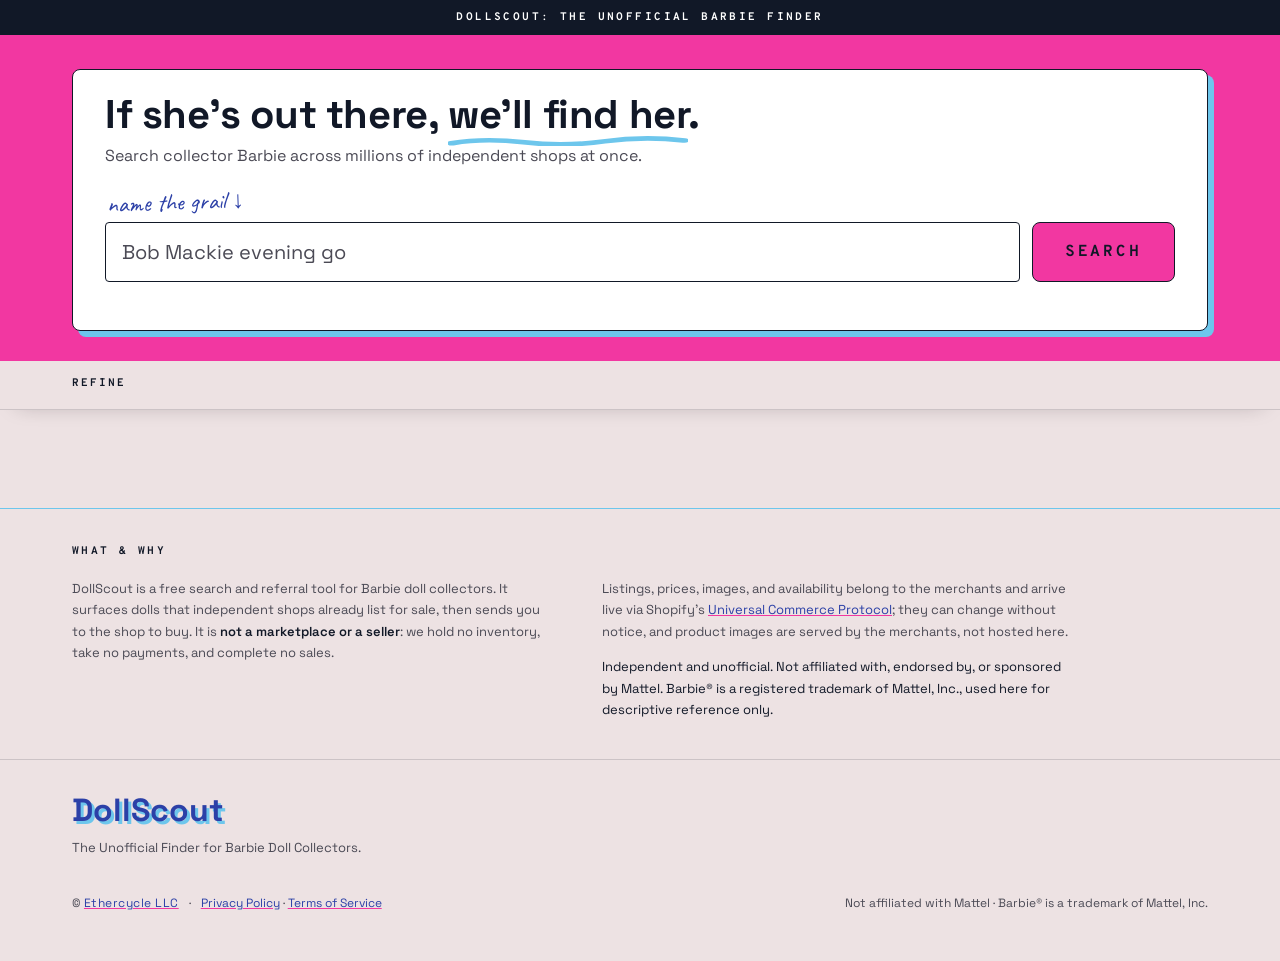
==== index.html @ ef583c99 "fix: mobile hero hides the try-chips, keeps Surprise me Four sample-search chips crowd a phone hero;" ====
<!DOCTYPE html>
<html lang="en">
<head>
<meta charset="utf-8">
<meta name="viewport" content="width=device-width, initial-scale=1">
<!-- ═══ BRAND BLOCK 1/6: SEO head — title, meta, OG/Twitter, JSON-LD (see RETARGETING.md) ═══
     NOTE: the og:title/twitter:title content string must exactly match
     DEFAULT_META_TITLE in domain.py — app.py find-and-replaces it for /?q= deep-links. -->
<title>DollScout — The Unofficial Collector Barbie Finder</title>
<link rel="icon" href="data:image/svg+xml,%3Csvg%20xmlns='http://www.w3.org/2000/svg'%20viewBox='0%200%20100%20100'%3E%3Ctext%20y='.9em'%20font-size='88'%3E💖%3C/text%3E%3C/svg%3E">
<meta name="description" content="DollScout: a search tool for Barbie doll collectors. Find collector Barbie dolls across thousands of Shopify shops in one place. Filter by line, designer, and era to track down the doll you're hunting.">
<meta name="robots" content="index, follow">
<meta name="theme-color" content="#EDE2E3">
<link rel="canonical" href="https://www.dollscout.com/">
<meta property="og:type" content="website">
<meta property="og:site_name" content="DollScout">
<meta property="og:url" content="https://www.dollscout.com/">
<meta property="og:locale" content="en_US">
<meta property="og:title" content="DollScout — The Unofficial Collector Barbie Finder">
<meta property="og:description" content="Find collector Barbie dolls across thousands of Shopify shops in one search. Filter by line, designer, and era.">
<meta property="og:image" content="https://www.dollscout.com/og-image.png">
<meta property="og:image:width" content="1200">
<meta property="og:image:height" content="630">
<meta property="og:image:alt" content="DollScout — the unofficial finder for collector Barbie dolls.">
<meta name="twitter:card" content="summary_large_image">
<meta name="twitter:title" content="DollScout — The Unofficial Collector Barbie Finder">
<meta name="twitter:description" content="A search tool for Barbie doll collectors — find dolls across thousands of Shopify shops in one place.">
<meta name="twitter:image" content="https://www.dollscout.com/og-image.png">
<meta name="twitter:image:alt" content="DollScout — the unofficial finder for collector Barbie dolls.">
<script type="application/ld+json">
{
  "@context": "https://schema.org",
  "@graph": [
    {
      "@type": "WebSite",
      "@id": "https://www.dollscout.com/#website",
      "url": "https://www.dollscout.com/",
      "name": "DollScout",
      "description": "The unofficial finder for collector Barbie dolls — search across thousands of Shopify shops in one place.",
      "inLanguage": "en-US",
      "publisher": { "@id": "https://ethercycle.com/#organization" },
      "potentialAction": {
        "@type": "SearchAction",
        "target": {
          "@type": "EntryPoint",
          "urlTemplate": "https://www.dollscout.com/?q={search_term_string}"
        },
        "query-input": "required name=search_term_string"
      }
    },
    {
      "@type": "WebApplication",
      "@id": "https://www.dollscout.com/#app",
      "name": "DollScout",
      "url": "https://www.dollscout.com/",
      "applicationCategory": "ShoppingApplication",
      "operatingSystem": "Any",
      "browserRequirements": "Requires JavaScript.",
      "description": "A search and referral tool for Barbie doll collectors. It surfaces dolls independent shops already list for sale and links out to each shop; it is not a marketplace or seller and takes no payments.",
      "isAccessibleForFree": true,
      "offers": { "@type": "Offer", "price": "0", "priceCurrency": "USD" },
      "publisher": { "@id": "https://ethercycle.com/#organization" }
    },
    {
      "@type": "Organization",
      "@id": "https://ethercycle.com/#organization",
      "name": "Ethercycle LLC",
      "url": "https://ethercycle.com"
    }
  ]
}
</script>
<!-- ═══ /BRAND BLOCK 1/6 ═══ -->
<!-- Theme levers (not fenced): the Google Fonts <link> below and the :root palette in <style>. -->
<link rel="preconnect" href="https://fonts.googleapis.com">
<link rel="preconnect" href="https://fonts.gstatic.com" crossorigin>
<link rel="preconnect" href="https://cdn.shopify.com" crossorigin>
<link rel="dns-prefetch" href="https://cdn.shopify.com">
<link href="https://fonts.googleapis.com/css2?family=Space+Grotesk:wght@300;400;500;700&family=Overpass+Mono:wght@400;500;700&family=Caveat:wght@700&display=swap" rel="stylesheet">
<style>
  :root {
    /* Riso rebrand tokens, mapped onto the legacy variable slots so existing rules
       retheme in place. Spec name → legacy var: paper→--porcelain, surface-raised→--paper,
       primary→--pink, secondary→--pink-deep/--bronze, secondary-tint→--gold/--tint. */
    --porcelain: #EDE2E3;   /* paper: universal page background */
    --paper:     #ffffff;   /* surface-raised: cards, inputs, modals only */
    --ink:       #111827;   /* body text, icons, focus rings (14:1 on paper) */
    --ink-soft:  #4B4A55;   /* muted text (6.9:1 on paper, AA) */
    --pink:      #F237A1;   /* primary: interaction FILLS only — never text, never small icons */
    --pink-deep: #2C40A7;   /* secondary: headings + link text (6.9:1 on paper; legacy slot was pink text) */
    --mauve:     var(--ink-soft);
    --bronze:    #2C40A7;   /* secondary (legacy slot: eyebrows, stars, mlt links) */
    --gold:      #6DC6EC;   /* secondary-tint: DECORATIVE only (1.5:1) — shadows, hairlines */
    --tint:      #6DC6EC;
    --line:      rgba(17,24,39,.15);
    --paper-veil: rgba(237,226,227,.55);  /* paper at 55%: hero photo overlay wash */
    --success: #16A34A; --warning: #D97706; --danger: #DC2626;  /* status fills; ink text on top */
    --serif: "Space Grotesk", system-ui, sans-serif;
    --sans: "Space Grotesk", system-ui, sans-serif;
    --script: "Space Grotesk", system-ui, sans-serif;
    --mono: "Overpass Mono", ui-monospace, "SF Mono", monospace;
  }
  * { box-sizing: border-box; }
  .sr-only { position: absolute; width: 1px; height: 1px; padding: 0; margin: -1px;
    overflow: hidden; clip: rect(0,0,0,0); white-space: nowrap; border: 0; }
  /* top announcement "welcome mat" */
  .welcomemat { background: var(--pink); color: #fff; text-align: center;
    font-family: var(--sans); font-size: 11px; font-weight: 600; letter-spacing: .22em;
    text-transform: uppercase; padding: 9px 16px; }
  html { -webkit-font-smoothing: antialiased; }
  body { margin: 0; background: var(--porcelain); color: var(--ink);
    font-family: var(--sans); font-size: 16px; line-height: 1.5; }
  a { color: inherit; }
  .wrap { max-width: 1200px; margin: 0 auto; padding: 0 32px; }
  .eyebrow { font-size: 11px; font-weight: 600; letter-spacing: .22em;
    text-transform: uppercase; color: var(--bronze); }

  /* ---------- HERO (compact) ---------- */
  .hero { padding: 34px 0 30px;
    background: url('/hero-bg.jpg') center 15%/cover no-repeat, #fcfcfc; }  /* image over off-white fallback; 15% keeps doll faces in frame */
  /* glass card over the hero image — kept subtle: translucent white + light blur + hairline */
  .masthead { position: relative; z-index: 40;   /* keep the suggest dropdown above the sticky controls */
    max-width: 640px; padding: 24px 28px 28px;
    background: rgba(255,255,255,.86); border: 1px solid rgba(255,255,255,.6);
    box-shadow: 0 14px 34px -22px rgba(26,16,19,.45); }
  @supports (backdrop-filter: blur(1px)) or (-webkit-backdrop-filter: blur(1px)) {
    .masthead { background: rgba(255,255,255,.68);
      -webkit-backdrop-filter: blur(10px); backdrop-filter: blur(10px); }
  }
  .masthead h1 {
    font-family: var(--script); font-weight: 700;
    font-size: clamp(48px, 7vw, 88px); line-height: 1.02; letter-spacing: 0; margin: 6px 0 2px;
  }
  .masthead h1 em { font-style: normal; color: var(--pink); }
  .masthead .sub { margin: 14px 0 20px; max-width: 40ch; color: var(--mauve); font-size: 15px; }
  .searchbar { display: flex; gap: 10px; max-width: 520px; }
  .search-wrap { position: relative; flex: 1; }
  .search-wrap input {
    width: 100%; font-family: var(--sans); font-size: 16px; color: var(--ink);
    padding: 13px 40px 13px 14px; background: var(--paper); border: 1px solid var(--ink);
  }
  .search-wrap input::placeholder { color: var(--mauve); }
  .search-wrap input:focus { outline: none; border-color: var(--pink-deep); }
  .clearx { position: absolute; right: 40px; top: 50%; transform: translateY(-50%);
    border: 0; background: none; color: var(--mauve); cursor: pointer; font-size: 20px;
    line-height: 1; display: none; padding: 4px; }
  .clearx:hover { color: var(--pink-deep); }
  .go { border: 0; background: var(--ink); color: var(--porcelain); cursor: pointer;
    font-family: var(--sans); font-size: 11px; font-weight: 600; letter-spacing: .18em;
    text-transform: uppercase; padding: 0 22px; }
  .go:hover { background: var(--pink-deep); }

  /* ---------- SEARCH SUGGESTIONS / AUTOCOMPLETE ---------- */
  .suggest { position: absolute; top: calc(100% + 6px); left: 0; right: 0; z-index: 30;
    background: var(--paper); border: 1px solid var(--gold);
    box-shadow: 0 18px 40px -20px rgba(26,16,19,.5); display: none; overflow: hidden; }
  .suggest.on { display: block; }
  .suggest .s-head { font-size: 10px; font-weight: 600; letter-spacing: .18em;
    text-transform: uppercase; color: var(--mauve); padding: 11px 14px 6px; }
  .suggest .s-item { display: flex; align-items: baseline; gap: 10px; width: 100%;
    text-align: left; border: 0; background: none; cursor: pointer; font-family: var(--sans);
    font-size: 14px; color: var(--ink); padding: 9px 14px; }
  .suggest .s-item .s-grp { margin-left: auto; font-size: 10px; letter-spacing: .12em;
    text-transform: uppercase; color: var(--mauve); }
  .suggest .s-item:hover, .suggest .s-item.active { background: var(--porcelain); }
  .suggest .s-item:hover, .suggest .s-item.active,
  .suggest .s-item:hover .s-grp, .suggest .s-item.active .s-grp { color: var(--pink-deep); }
  .suggest .s-item mark { background: none; color: var(--pink-deep); font-weight: 600; }

  /* ---------- STICKY CONTROLS ---------- */
  .controls { position: sticky; top: 0; z-index: 20; background: var(--pink);
    padding-bottom: 4px; box-shadow: 0 10px 22px -18px rgba(26,16,19,.4); }
  .filterbar { display: flex; gap: 8px; align-items: center; flex-wrap: wrap; padding: 14px 0; }
  .filterbar .lead { font-size: 11px; font-weight: 600; letter-spacing: .18em;
    text-transform: uppercase; color: #fff; margin-right: 2px; }   /* white on the hot-pink bar */
  /* bordered box around the refine controls (label + facets + price + in-stock) */
  .refine-group { display: inline-flex; align-items: center; gap: 8px; flex-wrap: wrap;
    border: 1px solid rgba(255,255,255,.55); padding: 7px 9px; }   /* light border reads on pink */
  .facet { position: relative; }
  .facet-btn, .pill, .clearall {
    font-family: var(--sans); font-size: 11px; font-weight: 600; letter-spacing: .12em;
    text-transform: uppercase; color: var(--ink); background: var(--porcelain); cursor: pointer;
    border: 1px solid var(--line); padding: 9px 14px; display: inline-flex; align-items: center; gap: 8px; }
  .facet-btn:hover, .pill:hover { border-color: var(--ink); }
  .facet-btn .caret { color: var(--mauve); font-size: 9px; }
  .facet-btn .badge { display: none; background: var(--pink-deep); color: #fff;
    border-radius: 999px; font-size: 10px; letter-spacing: 0; padding: 1px 6px; }
  .facet-btn.active { border-color: var(--pink-deep); color: var(--pink-deep); }
  .facet.open .facet-btn { border-color: var(--ink); }
  .pill.on { background: var(--ink); color: var(--porcelain); border-color: var(--ink); }
  .clearall { border-style: dashed; display: none; background: transparent;
    color: #fff; border-color: rgba(255,255,255,.65); }   /* readable on the hot-pink bar */
  .clearall:hover { color: #fff; border-color: #fff; background: rgba(255,255,255,.14); }
  .facet-panel { display: none; position: absolute; z-index: 30; top: calc(100% + 8px); left: 0;
    background: var(--paper); border: 1px solid var(--ink); padding: 14px; min-width: 214px;
    box-shadow: 0 20px 40px -24px rgba(26,16,19,.5); }
  .facet:nth-last-child(-n+3) .facet-panel { left: auto; right: 0; }
  .facet.open .facet-panel { display: block; }
  .chip { display: block; width: 100%; text-align: left; margin: 0 0 4px; padding: 8px 10px;
    border: 1px solid var(--line); background: var(--paper); font-family: var(--sans);
    font-size: 13px; color: var(--ink); cursor: pointer; }
  .chip:last-child { margin-bottom: 0; }
  .chip:hover { border-color: var(--ink); }
  .chip.on { background: var(--pink-deep); color: #fff; border-color: var(--pink-deep); }
  .price-row { display: flex; align-items: center; gap: 8px; white-space: nowrap; font-size: 13px; }
  .price-row input { width: 78px; padding: 8px; border: 1px solid var(--line);
    font-family: var(--sans); font-size: 13px; }
  .price-row input:focus { outline: none; border-color: var(--pink-deep); }
  .price-row button { background: var(--ink); color: var(--porcelain); border: 0; padding: 8px 12px;
    font-size: 10px; letter-spacing: .12em; text-transform: uppercase; cursor: pointer; }

  /* Mobile filter bottom-sheet: inert on desktop — `.sheet` is display:contents so #filterbar
     stays a normal sticky-bar child; the sheet chrome + toolbar only appear < 720px (see @media). */
  .mtoolbar, .sheet-scrim, .sheet-head, .sheet-foot { display: none; }
  .sheet { display: contents; }

  .likebar { display: none; align-items: center; gap: 12px; padding: 20px 0 0; }
  .likebar.on { display: flex; }
  .likebar .txt { font-size: 13px; color: var(--mauve); }
  .likebar .txt b { color: var(--ink); font-family: var(--serif); font-weight: 500; }
  .likebar .x { border: 1px solid var(--line); background: var(--paper); cursor: pointer;
    font-family: var(--sans); font-size: 10px; font-weight: 600; letter-spacing: .12em;
    text-transform: uppercase; padding: 7px 11px; color: var(--ink); }
  .likebar .x:hover { border-color: var(--pink-deep); color: var(--pink-deep); }

  /* ---------- SORT + ACTIVE-FILTER PILLS ---------- */
  .sortlabel { display: inline-flex; align-items: center; gap: 8px; margin-left: auto; }
  .sortlabel .lead { margin-right: 0; }
  .sortsel { font-family: var(--sans); font-size: 11px; font-weight: 600; letter-spacing: .12em;
    text-transform: uppercase; color: var(--ink); background: var(--porcelain);
    border: 1px solid var(--line); padding: 9px 12px; cursor: pointer; }
  .sortsel:hover { border-color: var(--ink); }
  .sortsel:focus { outline: none; border-color: var(--pink-deep); }

  .activefilters { display: none; flex-wrap: wrap; gap: 8px; padding: 18px 0 0; }
  .activefilters.on { display: flex; }
  .afpill { font-family: var(--sans); font-size: 11px; font-weight: 600; letter-spacing: .1em;
    text-transform: uppercase; color: var(--pink-deep); background: var(--paper);
    border: 1px solid var(--pink-deep); padding: 6px 10px; cursor: pointer;
    display: inline-flex; align-items: center; gap: 6px; }
  .afpill:hover, .afpill:focus-visible { background: var(--pink-deep); color: #fff; }
  .afpill .x { font-size: 14px; line-height: 1; }

  /* saved-items (wishlist) button in the sticky bar */
  .savedbtn { color: var(--pink-deep); border-color: var(--pink-deep); background: var(--paper); }
  .savedbtn:hover { border-color: var(--pink-deep); background: var(--porcelain); }
  .savedbtn.on { background: var(--pink-deep); color: #fff; border-color: var(--pink-deep); }

  /* heart save toggle overlaid on each card image */
  .wish { position: absolute; top: 8px; right: 8px; z-index: 3; width: 34px; height: 34px;
    border: 0; border-radius: 50%; background: rgba(255,255,255,.86); color: var(--mauve);
    cursor: pointer; font-size: 17px; line-height: 1; display: flex; align-items: center;
    justify-content: center; box-shadow: 0 2px 8px -3px rgba(26,16,19,.5);
    transition: transform .15s ease, color .15s ease; }
  .wish:hover { color: var(--pink-deep); transform: scale(1.12); }
  .wish.on { color: var(--pink); background: #fff; }
  /* one heartbeat when a doll is saved (class re-applied per save in toggleWish) */
  .wish.beat { animation: heartbeat .45s ease; }
  @keyframes heartbeat { 0%, 100% { transform: scale(1); } 30% { transform: scale(1.35); }
    55% { transform: scale(.95); } 75% { transform: scale(1.15); } }

  /* Buy-now CTA on each card photo (appears on hover; always shown on touch) */
  .buyover { position: absolute; bottom: 8px; right: 8px; z-index: 3; height: 32px; padding: 0 16px;
    display: inline-flex; align-items: center; border: 0; border-radius: 999px; text-decoration: none;
    background: var(--pink-deep); color: #fff; cursor: pointer;
    font-family: var(--sans); font-size: 10px; font-weight: 700; letter-spacing: .14em; text-transform: uppercase;
    opacity: 0; transform: translateY(4px); transition: opacity .18s ease, transform .18s ease;
    box-shadow: 0 2px 8px -3px rgba(26,16,19,.5); }
  .card:hover .buyover, .buyover:focus-visible { opacity: 1; transform: none; }
  .buyover:hover { background: var(--pink); }
  @media (hover: none) { .buyover { opacity: 1; transform: none; } }

  /* ---------- QUICK-VIEW MODAL ---------- */
  .modal[hidden] { display: none; }
  .modal { position: fixed; inset: 0; z-index: 100; display: flex; align-items: center;
    justify-content: center; padding: 24px; }
  .modal-backdrop { position: absolute; inset: 0; background: rgba(26,16,19,.55); }
  .modal-card { position: relative; z-index: 1; background: var(--paper); width: 100%; max-width: 920px;
    max-height: 88vh; overflow: auto; box-shadow: 0 40px 90px -30px rgba(26,16,19,.7); }
  .modal-x { position: absolute; top: 12px; right: 12px; z-index: 2; width: 38px; height: 38px; border: 0;
    background: rgba(255,255,255,.92); color: var(--ink); font-size: 22px; line-height: 1; cursor: pointer;
    border-radius: 50%; box-shadow: 0 2px 8px -3px rgba(26,16,19,.5); }
  .modal-x:hover { color: var(--pink-deep); }
  .modal-grid { display: grid; grid-template-columns: 1fr 1fr; }
  .modal-gallery { background: var(--porcelain); }
  .modal-main { aspect-ratio: 1/1; overflow: hidden; display: flex; align-items: center; justify-content: center; }
  .modal-main img { width: 100%; height: 100%; object-fit: contain; }
  .modal-thumbs { display: flex; gap: 8px; padding: 12px; flex-wrap: wrap; }
  .modal-thumb { width: 54px; height: 54px; border: 1px solid var(--line); background: var(--paper);
    padding: 0; cursor: pointer; overflow: hidden; }
  .modal-thumb img { width: 100%; height: 100%; object-fit: cover; display: block; }
  .modal-thumb.on { border-color: var(--pink-deep); }
  .modal-info { padding: 32px 30px 26px; display: flex; flex-direction: column; gap: 9px; }
  .modal-info .house { font-size: 11px; font-weight: 600; letter-spacing: .14em; text-transform: uppercase;
    color: var(--mauve); }
  .modal-title { font-family: var(--serif); font-size: 24px; line-height: 1.15; margin: 0; }
  .modal-price { font-family: var(--serif); font-size: 22px; color: var(--pink-deep); }
  .modal-rate { font-size: 12px; color: var(--bronze); letter-spacing: .1em; }
  .modal-desc { font-size: 13.5px; line-height: 1.6; color: var(--mauve); margin: 4px 0 0; }
  .modal-actions { margin-top: auto; padding-top: 20px; display: flex; gap: 14px; align-items: center;
    flex-wrap: wrap; font-size: 11px; font-weight: 600; letter-spacing: .1em; text-transform: uppercase; }
  .modal-actions a { text-decoration: none; }
  .modal-actions a.pdp { border-bottom: 1px solid var(--ink); padding-bottom: 2px; }
  .modal-actions a.pdp:hover { color: var(--pink-deep); border-color: var(--pink-deep); }
  .modal-actions a.buy { color: var(--pink-deep); border-bottom: 1px solid var(--pink-deep); padding-bottom: 2px; }
  .modal-actions a.mlt { color: var(--bronze); border-bottom: 1px solid var(--bronze); padding-bottom: 2px; cursor: pointer; }
  .modal-actions a.mlt:hover { color: var(--pink-deep); border-color: var(--pink-deep); }
  .modal-actions .wishbtn { margin-left: auto; border: 1px solid var(--pink-deep); background: var(--paper);
    color: var(--pink-deep); padding: 8px 13px; cursor: pointer; font: inherit; font-size: 11px; font-weight: 600;
    letter-spacing: .1em; text-transform: uppercase; }
  .modal-actions .wishbtn.on { background: var(--pink-deep); color: #fff; }
  body.modal-open { overflow: hidden; }
  @media (max-width: 720px) { .modal-grid { grid-template-columns: 1fr; } .modal-card { max-height: 92vh; } }

  /* bottom loading indicator while infinite-scroll fetches the next page */
  .morespin { justify-content: center; padding: 30px 0 0; }
  .morespin .spinner { display: inline-block; width: 20px; height: 20px;
    border: 2px solid var(--line); border-top-color: var(--pink-deep);
    border-radius: 50%; animation: spin .7s linear infinite; }

  .count { font-size: 11px; font-weight: 600; letter-spacing: .16em; text-transform: uppercase;
    color: var(--mauve); padding: 22px 0 16px; min-height: 20px; }
  .count b { color: var(--ink); }
  .count .spinner { display: inline-block; width: 12px; height: 12px; margin-right: 9px;
    vertical-align: -1px; border: 2px solid var(--line); border-top-color: var(--pink-deep);
    border-radius: 50%; animation: spin .7s linear infinite; }

  /* ---------- SKELETON (holds grid space while a search is in flight) ---------- */
  .card.sk { pointer-events: none; }
  .sk .card-img, .sk-line { background:
    linear-gradient(100deg, var(--porcelain) 30%, #ece2e6 50%, var(--porcelain) 70%);
    background-size: 200% 100%; animation: shimmer 1.3s ease-in-out infinite; }
  .sk-line { height: 11px; border-radius: 2px; margin-top: 9px; }
  .sk-sm { width: 42%; } .sk-lg { width: 85%; height: 15px; } .sk-md { width: 56%; }
  @keyframes spin { to { transform: rotate(360deg); } }
  @keyframes shimmer { from { background-position: 200% 0; } to { background-position: -200% 0; } }

  /* ---------- GRID (each product = a card) ---------- */
  .grid { display: grid; gap: 22px; grid-template-columns: repeat(auto-fill, minmax(224px, 1fr)); }
  .card { display: flex; flex-direction: column; background: var(--paper); border: 1px solid var(--line);
    box-shadow: 0 2px 12px -8px rgba(26,16,19,.4); transition: transform .25s ease, box-shadow .25s ease; }
  .card:hover { transform: translateY(-4px); box-shadow: 0 16px 34px -20px rgba(26,16,19,.5); }
  .card-img { aspect-ratio: 4/5; overflow: hidden; background: var(--porcelain); position: relative; }
  /* LQIP: tiny blurred placeholder behind the image until the full one fades in */
  .card-img.lqip::before { content: ""; position: absolute; inset: 0; z-index: 0;
    background-image: var(--lqip); background-size: cover; background-position: center;
    filter: blur(14px); transform: scale(1.08); }
  .card-img-link { display: block; width: 100%; height: 100%; line-height: 0; position: relative; z-index: 1;
    border: 0; padding: 0; background: none; cursor: pointer; }
  .card-img img { width: 100%; height: 100%; object-fit: cover; display: block; position: relative;
    z-index: 1; opacity: 0; transition: transform .5s ease, opacity .5s ease; }
  .card-img img.loaded { opacity: 1; }
  .card:hover .card-img img { transform: scale(1.05); }
  .card-img::after { content: ""; position: absolute; left: 0; bottom: 0; height: 2px; width: 0;
    z-index: 2; background: var(--gold); transition: width .45s ease; }
  .card:hover .card-img::after { width: 100%; }
  .card-body { padding: 13px 15px 15px; display: flex; flex-direction: column; gap: 5px; flex: 1; }
  .card .house { font-size: 10px; font-weight: 600; letter-spacing: .14em; text-transform: uppercase;
    color: var(--mauve); }
  /* Sponsored disclosure badge (cards + quick view). Always rendered when the
     API marks a card sponsored; must stay visible without hover/interaction. */
  .spon { display: inline-block; margin-left: 6px; padding: 1px 6px; border: 1px solid var(--ink);
    border-radius: 4px; background: var(--paper); color: var(--ink); font-family: var(--mono);
    font-size: 9px; font-weight: 500; letter-spacing: .08em; text-transform: uppercase;
    vertical-align: middle; }
  /* Reference-match badge: the API matched this listing to a canonical entry in
     the site's reference catalog (e.g. "matched: 1988 Happy Holidays Barbie Doll
     #1703"). Rendered whenever the API sets card.matched; always visible. */
  .match { font-family: var(--mono); font-size: 9.5px; font-weight: 500; letter-spacing: .06em;
    color: var(--bronze); text-transform: none; }
  #qv-house .match { margin-left: 8px; }
  a.match { text-decoration: none; }
  a.match:hover { text-decoration: underline; text-underline-offset: 2px; }
  /* Zero-results rescue chips (count line) + quick-view "collect the line" rail */
  .rescue { display: inline-flex; gap: 6px; flex-wrap: wrap; align-items: baseline; margin-left: 6px; }
  .rescue-btn { background: var(--paper); border: 1px solid var(--ink); border-radius: 4px;
    padding: 2px 8px; font-family: var(--mono); font-size: 10px; letter-spacing: .06em; cursor: pointer; }
  .rescue-btn:hover { background: var(--pink-deep); color: #fff; border-color: var(--pink-deep); }
  .modal-line { margin: 2px 0 10px; font-family: var(--mono); font-size: 10.5px; }
  .modal-line .line-head { color: var(--bronze); font-weight: 600; letter-spacing: .06em; margin-right: 4px; }
  .modal-line .rescue-btn { margin: 0 2px 4px 0; }
  .card .name { font-family: var(--serif); font-size: 16px; line-height: 1.2; }
  .card .name-link { color: inherit; text-decoration: none; }
  .card .name-link:hover { color: var(--pink-deep); text-decoration: underline; text-underline-offset: 2px; }
  .card .price { font-family: var(--serif); font-size: 18px; color: var(--pink-deep); }
  .card .rate { font-size: 11px; color: var(--bronze); letter-spacing: .1em; }
  .card .links { margin-top: auto; padding-top: 11px; border-top: 1px solid var(--line);
    display: flex; gap: 14px; align-items: center; flex-wrap: wrap; font-size: 10px; font-weight: 600;
    letter-spacing: .1em; text-transform: uppercase; }
  .card .links a { text-decoration: none; }
  .card .links a.pdp { border-bottom: 1px solid var(--ink); padding-bottom: 2px; }
  .card .links a.pdp:hover { border-color: var(--pink-deep); color: var(--pink-deep); }
  .card .links a.buy { color: var(--pink-deep); border-bottom: 1px solid var(--pink-deep); padding-bottom: 2px; }
  .card .links a.mlt { color: var(--bronze); border-bottom: 1px solid var(--bronze); padding-bottom: 2px; }
  .card .links a.mlt:hover { color: var(--pink-deep); border-color: var(--pink-deep); }

  .more { display: block; margin: 40px auto 0; background: transparent; border: 1px solid var(--ink);
    color: var(--ink); font-family: var(--sans); font-size: 11px; font-weight: 600; letter-spacing: .18em;
    text-transform: uppercase; padding: 14px 32px; cursor: pointer; }
  .more:hover { background: var(--ink); color: var(--porcelain); }

  /* ---------- ABOUT / LEGAL ---------- */
  .about { border-top: 1px solid var(--gold); margin-top: 60px; padding: 34px 0 4px; }
  .about .eyebrow { display: block; margin-bottom: 18px; }
  .about-cols { display: grid; grid-template-columns: 1fr 1fr; gap: 40px 60px; max-width: 1000px; }
  .about-col p { margin: 0 0 14px; font-size: 13px; line-height: 1.65; color: var(--mauve); }
  .about-col p:last-child { margin-bottom: 0; }
  .about-col p b { color: var(--ink); font-weight: 600; }
  .about-col a { color: var(--pink-deep); }
  .about-col .disclaimer { color: var(--ink); }

  /* ---------- FOOTER ---------- */
  footer { border-top: 1px solid var(--line); margin-top: 34px; padding: 26px 0 48px; }
  .foot { display: grid; grid-template-columns: 1fr; gap: 24px; }
  .foot .brand-name { font-family: var(--script); font-weight: 700; font-size: 32px; }
  .foot .brand-name em { font-style: normal; color: var(--pink); }
  .foot .tagline { color: var(--mauve); font-size: 13px; margin-top: 4px; }
  .foot .credit { font-family: var(--serif); font-size: 16px; color: var(--ink); margin: 0 0 8px; max-width: 60ch; }
  .foot .credit-sub { font-size: 12px; letter-spacing: .04em; color: var(--mauve); margin: 0 0 14px; }
  .foot .fine { font-size: 12px; color: var(--mauve); line-height: 1.6; }
  .foot a { color: var(--pink-deep); }
  /* copyright + legal links on the left, trademark disclaimer on the right (same row on desktop) */
  .foot .legal-row { display: flex; justify-content: space-between; align-items: flex-end;
    gap: 10px 24px; flex-wrap: wrap; }
  .foot .legal-left { display: flex; flex-wrap: wrap; align-items: baseline; gap: 4px 10px; }
  .foot .legal-left p { margin: 0; }
  .foot .legal-sep { color: var(--mauve); font-size: 12px; }
  .foot .legal-right { margin: 0; text-align: right; }
  @media (max-width: 640px) { .foot .legal-right { text-align: left; } }

  /* reveal */
  .reveal { opacity: 0; transform: translateY(12px); animation: rise .7s cubic-bezier(.2,.7,.2,1) forwards; }
  .reveal.d2 { animation-delay: .12s; }
  @keyframes rise { to { opacity: 1; transform: none; } }
  :focus-visible { outline: 2px solid var(--pink-deep); outline-offset: 3px; }

  @media (max-width: 860px) {
    .wrap { padding: 0 20px; }
    .about-cols { grid-template-columns: 1fr; gap: 14px; }
  }

  /* ---------- MOBILE FILTERS: bottom sheet (< 720px) ---------- */
  @media (max-width: 720px) {
    /* Raise the controls stacking context above the masthead (z-index:40) ONLY while the
       sheet is open, so the scrim can dim the whole page. Closed, it stays at 20 so the
       search-suggest dropdown still overlaps the bar. */
    .controls.sheetopen { z-index: 90; }

    /* Slim sticky toolbar: Filters (opens sheet) on the left, Saved on the right. */
    .mtoolbar { display: flex; align-items: center; gap: 10px; padding: 12px 0; }
    .mfilters { font-family: var(--sans); font-size: 12px; font-weight: 700; letter-spacing: .12em;
      text-transform: uppercase; color: var(--ink); background: var(--porcelain);
      border: 1px solid var(--line); padding: 12px 18px; cursor: pointer;
      display: inline-flex; align-items: center; gap: 8px; }
    .mcount { display: none; background: var(--pink-deep); color: #fff; border-radius: 999px;
      font-size: 10px; letter-spacing: 0; padding: 2px 7px; }
    .mcount.on { display: inline-flex; }
    .mfsaved { margin-left: auto; }
    #savedbtn { display: none; }   /* the in-sheet Saved button; mobile uses the toolbar one */

    /* Scrim behind the sheet. */
    .sheet-scrim { display: block; position: fixed; inset: 0; z-index: 55;
      background: rgba(26,16,19,.45); opacity: 0; visibility: hidden;
      transition: opacity .28s ease, visibility .28s ease; }
    .controls.sheetopen .sheet-scrim { opacity: 1; visibility: visible; }

    /* The sheet itself: fixed to the bottom, slides up. */
    .sheet { display: flex; flex-direction: column; position: fixed; left: 0; right: 0; bottom: 0;
      z-index: 60; max-height: 84vh; background: var(--paper);
      border-top-left-radius: 16px; border-top-right-radius: 16px;
      box-shadow: 0 -18px 40px -20px rgba(26,16,19,.5);
      transform: translateY(100%); visibility: hidden;
      transition: transform .28s ease, visibility .28s ease; }
    .controls.sheetopen .sheet { transform: translateY(0); visibility: visible; }

    .sheet-head { display: flex; align-items: center; gap: 10px; position: relative;
      padding: 16px 18px 8px; border-bottom: 1px solid var(--line); }
    .sheet-grip { position: absolute; top: 7px; left: 50%; transform: translateX(-50%);
      width: 40px; height: 4px; border-radius: 2px; background: var(--line); }
    .sheet-title { font-family: var(--sans); font-size: 12px; font-weight: 600; letter-spacing: .18em;
      text-transform: uppercase; color: var(--ink); }
    .sheet-x { margin-left: auto; background: none; border: 0; font-size: 26px; line-height: 1;
      color: var(--mauve); cursor: pointer; padding: 0 4px; }
    .sheet-x:hover { color: var(--pink-deep); }

    /* Filters become a vertical, scrollable column. flex-wrap MUST be nowrap: a column-
       direction wrap container spills overflow into a 2nd column instead of scrolling. */
    .filterbar { flex-direction: column; flex-wrap: nowrap; align-items: stretch; gap: 14px;
      padding: 16px 18px; overflow-y: auto; flex: 1; }
    .filterbar > * { flex-shrink: 0; }   /* keep natural heights; let the column scroll */
    .refine-group { display: flex; flex-direction: column; align-items: stretch; gap: 12px;
      border: 0; padding: 0; }
    .refine-group > .lead { display: none; }   /* the sheet header already says "Refine" */

    /* Facets become full-width inline accordions (no absolute dropdowns). */
    .facet { width: 100%; }
    .facet-btn { width: 100%; justify-content: space-between; }
    .facet-panel { position: static; display: none; border: 0; box-shadow: none;
      padding: 8px 0 2px; min-width: 0; }
    .facet.open .facet-panel { display: block; }

    .pill, .clearall { width: 100%; justify-content: flex-start; }
    /* inside the paper sheet the white-on-pink treatment is invisible — back to ink */
    .clearall { color: var(--mauve); border-color: var(--line); }
    .clearall:hover { color: var(--pink-deep); border-color: var(--pink-deep); background: transparent; }
    .price-row { flex-wrap: wrap; }
    /* Sort matches the full-width facet rows: dark "SORT" caption over a full-width select
       (the base .lead is white for the pink bar; on the paper sheet it must be ink). */
    .sortlabel { flex-direction: column; align-items: stretch; gap: 8px; margin-left: 0; width: 100%; }
    .sortlabel .lead { color: var(--ink); }
    .sortsel { width: 100%; margin-left: 0; }

    /* Sticky Apply footer. */
    .sheet-foot { display: block; padding: 12px 18px calc(12px + env(safe-area-inset-bottom));
      border-top: 1px solid var(--line); background: var(--paper); }
    .sheet-apply { width: 100%; background: var(--pink-deep); color: #fff; border: 0; padding: 15px;
      font-family: var(--sans); font-size: 12px; font-weight: 700; letter-spacing: .14em;
      text-transform: uppercase; cursor: pointer; }
    .sheet-apply:hover { background: var(--pink); }
  }
  @media (prefers-reduced-motion: reduce) {
    .reveal { animation: none; opacity: 1; transform: none; }
    .card, .card-img img, .card-img::after, .wish, .buyover { transition: none; }
    .buyover { opacity: 1; transform: none; }
    .card-img img { opacity: 1; }
    .count .spinner, .morespin .spinner, .sk .card-img, .sk-line, .wish.beat { animation: none; }
    html { scroll-behavior: auto; }
  }

  /* ═══ RISO RETHEME OVERRIDES (2026-07 rebrand) ═══
     Component corrections the token remap can't express. Rules follow the design
     spec: pink = interaction fills with ink text; blue text = secondary only;
     tint = decoration only; focus = 2px ink. */

  /* label-caps surfaces move to Overpass Mono, 700 for legibility at small caps sizes */
  .welcomemat, .eyebrow, .go, .more, .facet-btn, .pill, .clearall, .sortsel, .chip,
  .count, .card .house, .modal-info .house, .buyover, .sheet-apply, .sheet-title,
  .mfilters, .likebar .x, .afpill, .card .links, .modal-actions, .suggest .s-head,
  .suggest .s-item .s-grp, .price-row button, .filterbar .lead {
    font-family: var(--mono); font-weight: 700; }

  /* radius: md 8px (cards, modals, buttons), sm 4px (inputs, tags) */
  .card, .modal-card, .facet-panel, .suggest, .go, .more, .sheet-apply { border-radius: 8px; }
  .card { overflow: hidden; }
  .search-wrap input, .price-row input, .price-row button, .chip, .facet-btn, .pill,
  .clearall, .sortsel, .afpill, .likebar .x, .modal-actions .wishbtn { border-radius: 4px; }

  /* signature print-shadow: readable secondary layer, tint offset behind, no blur
     (hero wordmark removed 07-02; the footer brand-name is the remaining wordmark) */
  .foot .brand-name { color: var(--pink-deep); text-shadow: 3px 3px 0 var(--tint); }
  .foot .brand-name em { color: inherit; }

  /* hero: solid primary band (Kurt 07-02, supersedes the blurred photo) — the one
     sanctioned decorative use of pink; the white card carries all reading contrast */
  .hero { background: var(--pink); }
  .masthead { background: var(--paper); border: 1px solid var(--ink);
    box-shadow: 6px 6px 0 var(--tint); -webkit-backdrop-filter: none; backdrop-filter: none;
    border-radius: 8px; }
  /* hero = the search bar: full-width card, compact wordmark, oversized input (Kurt 07-02) */
  .masthead { max-width: none; padding: 24px 32px 32px; }
  .masthead h1 { font-size: 32px; margin: 0; text-shadow: 2px 2px 0 var(--tint); }
  .masthead .sub { font-size: 16px; max-width: none; margin: 4px 0 16px; }
  .searchbar { max-width: none; gap: 12px; }
  .search-wrap input { font-size: 20px; padding: 16px 56px 16px 16px; }
  .clearx { right: 48px; font-size: 24px; }
  .go { padding: 0 32px; font-size: 16px; border: 1px solid var(--ink); }

  /* welcome mat: ink strip (pink fills are for interaction only) */
  .welcomemat { background: var(--ink); color: #fff; }

  /* sticky controls: paper bar, not a pink field */
  .controls { background: var(--porcelain); border-bottom: 1px solid var(--line); }
  .filterbar .lead { color: var(--ink); }
  .refine-group { border-color: var(--line); }
  .clearall { color: var(--ink-soft); border-color: var(--line); }
  .clearall:hover { color: var(--pink-deep); border-color: var(--pink-deep); background: transparent; }
  .facet-btn, .pill, .clearall, .sortsel { background: var(--paper); }

  /* primary CTAs: pink fill + ink text (white on pink only at ≥24px / ≥19px bold) */
  .go, .sheet-apply, .buyover, .price-row button { background: var(--pink); color: var(--ink); }
  .go:hover, .sheet-apply:hover, .buyover:hover { background: var(--ink); color: #fff; }

  /* selected / active states: pink fill + ink text, never pink or white small text */
  .chip.on, .pill.on, .savedbtn.on, .modal-actions .wishbtn.on, .wish.on,
  .facet-btn .badge, .mcount { background: var(--pink); color: var(--ink); }
  /* any text on a pink fill is bold (Kurt 07-02) */
  .go, .sheet-apply, .buyover, .price-row button, .chip.on, .pill.on, .savedbtn.on,
  .modal-actions .wishbtn.on, .facet-btn .badge, .mcount,
  .afpill:hover, .afpill:focus-visible { font-weight: 700; }
  .chip.on, .pill.on, .savedbtn.on { border-color: var(--ink); }
  .afpill:hover, .afpill:focus-visible { background: var(--pink); color: var(--ink); border-color: var(--ink); }

  /* Mobile search: one modern full-width field, search-engine style. The block
     SEARCH button hides; a magnifier submit lives inside the field (pink fill +
     ink icon per the CTA rule). Placed after the riso overrides to win cascade. */
  .goicon { display: none; }
  @media (max-width: 720px) {
    .searchbar { gap: 0; }
    .searchbar .go { display: none; }
    .search-wrap input { padding-right: 96px; border-radius: 8px; }
    .goicon { display: flex; align-items: center; justify-content: center;
      position: absolute; right: 6px; top: 50%; transform: translateY(-50%);
      width: 40px; height: 40px; border: 1px solid var(--ink); border-radius: 6px;
      background: var(--pink); color: var(--ink); cursor: pointer; padding: 0; }
    .goicon:active { background: var(--ink); color: #fff; }
    .clearx { right: 54px; font-size: 22px; }
    /* Mobile try-bar: the chips crowd a phone hero — keep only the dice. */
    .trybar .try-lead, .trybar .trychip:not(.dice) { display: none; }
  }

  /* label corrections: eyebrows in ink, star ratings in muted ink (meaningful ≠ tint) */
  .eyebrow { color: var(--ink); }
  .card .rate, .modal-rate { color: var(--ink-soft); }

  /* links: secondary text with primary underline */
  .card .links a.pdp, .card .links a.mlt, .modal-actions a.pdp, .modal-actions a.buy,
  .modal-actions a.mlt { color: var(--pink-deep); border-bottom-color: var(--pink); }
  .about-col a, .foot a { text-decoration-color: var(--pink); }

  /* focus-visible: 2px solid ink, 2px offset (WCAG 2.4.7 / 1.4.11) */
  :focus-visible { outline: 2px solid var(--ink); outline-offset: 2px; }

  /* ═══ PUNCH-UP (Kurt 07-02, energy borrowed from weird.shopping) ═══ */
  /* hero hierarchy: the headline IS the h1 (wordmark removed 07-02, brand lives in the
     welcome mat + footer). Selector outranks the legacy .masthead h1 base rule. */
  .masthead .headline { font-family: var(--sans); font-size: clamp(28px, 3.2vw, 40px);
    font-weight: 700; line-height: 1.06; letter-spacing: -0.01em; color: var(--ink);
    text-shadow: none; margin: 0 0 8px; }  /* sized to hold one line on desktop (Kurt 07-02) */
  .headline .scribble { background:
    url('data:image/svg+xml;utf8,<svg xmlns="http://www.w3.org/2000/svg" viewBox="0 0 120 12" preserveAspectRatio="none"><path d="M2 9 Q 18 3 38 8 T 78 7 T 118 6" fill="none" stroke="%236DC6EC" stroke-width="5" stroke-linecap="round"/></svg>')
    bottom / 100% .28em no-repeat; padding-bottom: .16em; white-space: nowrap; }
  .scout-note { font-family: "Caveat", cursive; font-size: 24px; color: var(--pink-deep);
    transform: rotate(-2deg); width: max-content; margin: 10px 0 2px 2px; }
  /* try-these chips + surprise-me dice (built by buildTryBar from POPULAR) */
  .trybar { display: flex; flex-wrap: wrap; align-items: center; gap: 8px; margin-top: 16px; }
  .trybar .try-lead { font-family: var(--mono); font-size: 12px; font-weight: 700;
    letter-spacing: .12em; text-transform: uppercase; color: var(--ink-soft); margin-right: 4px; }
  .trychip { font-family: var(--mono); font-size: 12px; font-weight: 500; letter-spacing: .03em;
    background: var(--paper); color: var(--ink); border: 1px solid var(--line);
    border-radius: 4px; padding: 8px 12px; cursor: pointer; }
  .trychip:hover { border-color: var(--ink); }
  .trychip.dice { background: var(--pink); border-color: var(--ink); font-weight: 700; }
  .trychip.dice:hover { background: var(--ink); color: #fff; }
  /* marquee ticker: mono caps one-liners, tint riso asterisks; static when reduced-motion */
  .ticker { display: none; /* hidden (Kurt 07-02); markup kept for easy re-enable */
    overflow: hidden; background: var(--porcelain);
    border-top: 1px solid var(--ink); border-bottom: 1px solid var(--ink); }
  .ticker-track { display: flex; width: max-content; animation: tickerScroll 36s linear infinite; }
  .ticker-set { display: inline-flex; align-items: center; white-space: nowrap;
    font-family: var(--mono); font-size: 12px; font-weight: 700; letter-spacing: .18em;
    text-transform: uppercase; color: var(--ink); padding: 10px 0; }
  .ticker-set i { font-style: normal; font-size: 16px; color: var(--tint); padding: 0 18px; }
  @keyframes tickerScroll { to { transform: translateX(-50%); } }
  @media (prefers-reduced-motion: reduce) { .ticker-track { animation: none; } }
</style>
</head>
<body>

<!-- ═══ BRAND BLOCK 2/6: welcome mat + hero (brand line, headline, search placeholder) ═══ --><div class="welcomemat">DollScout: The Unofficial Barbie Finder</div>

<section class="hero">
  <div class="wrap hero-grid">
    <div class="masthead reveal">
      <h1 class="headline">If she's out there, <span class="scribble">we'll find her</span>.</h1>
      <p class="sub">Search collector Barbie across millions of independent shops at once.</p>
      <div class="scout-note" aria-hidden="true">name the grail &darr;</div>
      <div class="searchbar">
        <div class="search-wrap">
          <input id="q" type="text" placeholder="Search by name, line, designer, or era"
                 autocomplete="off" role="combobox" aria-autocomplete="list"
                 aria-expanded="false" aria-controls="suggest" oninput="onQueryInput()">
          <button class="clearx" id="clearx" title="Clear search" onclick="clearQuery()">×</button>
          <button class="goicon" onclick="runSearch()" aria-label="Search">
            <svg width="18" height="18" viewBox="0 0 24 24" fill="none" stroke="currentColor"
                 stroke-width="2.5" stroke-linecap="round" aria-hidden="true">
              <circle cx="11" cy="11" r="7"/><line x1="16.5" y1="16.5" x2="21" y2="21"/></svg>
          </button>
          <div class="suggest" id="suggest" role="listbox" aria-label="Search suggestions"></div>
        </div>
        <button class="go" onclick="runSearch()">Search</button>
      </div>
      <div class="trybar" id="trybar" aria-label="Try a search"></div>
    </div>
  </div>
</section>
<div class="ticker" aria-hidden="true"><div class="ticker-track">
  <span class="ticker-set">NRFB or it didn&rsquo;t happen<i>&#10033;</i>the hunt is the hobby<i>&#10033;</i>one more doll won&rsquo;t hurt<i>&#10033;</i>pulled live from independent shops<i>&#10033;</i>she&rsquo;s out there<i>&#10033;</i>grails located daily<i>&#10033;</i></span>
  <span class="ticker-set">NRFB or it didn&rsquo;t happen<i>&#10033;</i>the hunt is the hobby<i>&#10033;</i>one more doll won&rsquo;t hurt<i>&#10033;</i>pulled live from independent shops<i>&#10033;</i>she&rsquo;s out there<i>&#10033;</i>grails located daily<i>&#10033;</i></span>
</div></div>
<!-- ═══ /BRAND BLOCK 2/6 ═══ -->

<div class="controls">
  <div class="wrap">
    <!-- Mobile-only toolbar (< 720px): opens the filter bottom-sheet + jumps to Saved. -->
    <div class="mtoolbar" id="mtoolbar">
      <button class="mfilters" id="mfilters" type="button" aria-haspopup="dialog"
              aria-expanded="false" aria-controls="sheet" onclick="openSheet()">
        Filters <span class="mcount" id="mcount" aria-hidden="true"></span>
      </button>
      <button class="pill savedbtn mfsaved" id="msaved" type="button" onclick="openWishlist()">♥ Saved</button>
    </div>
    <div class="sheet-scrim" id="sheetscrim" onclick="closeSheet()"></div>
    <!-- Desktop: `.sheet` is display:contents, so #filterbar is a normal sticky-bar child.
         Mobile: `.sheet` is the bottom sheet (grab handle + scrollable filters + Apply foot). -->
    <div class="sheet" id="sheet" role="dialog" aria-modal="false" aria-label="Refine filters">
      <div class="sheet-head">
        <span class="sheet-grip" aria-hidden="true"></span>
        <span class="sheet-title">Refine</span>
        <button class="sheet-x" type="button" aria-label="Close filters" onclick="closeSheet()">×</button>
      </div>
      <div class="filterbar" id="filterbar"><span class="lead">Refine</span></div>
      <div class="sheet-foot">
        <button class="sheet-apply" type="button" onclick="closeSheet()">Show <span id="sheetcount">dolls</span></button>
      </div>
    </div>
  </div>
</div>

<main class="wrap">
  <div class="likebar" id="likebar"></div>
  <div class="likebar" id="wishbar"></div>
  <div class="activefilters" id="activefilters" aria-label="Active filters"></div>
  <div class="count" id="count" role="status" aria-live="polite"></div>
  <div class="grid" id="grid"></div>
  <div class="morespin" id="morespin" aria-hidden="true" style="display:none"><span class="spinner"></span></div>
  <div id="sentinel" aria-hidden="true"></div>
  <button class="more" id="loadmore" style="display:none" onclick="loadMore()">Show more</button>
</main>

<!-- ═══ BRAND BLOCK 3/6: About / What & Why (project story, UCP note, trademark disclaimer) ═══ -->
<section class="about" id="about">
  <div class="wrap">
    <span class="eyebrow">What &amp; Why</span>
    <div class="about-cols">
      <div class="about-col">
        <p>DollScout is a free search and referral tool for Barbie doll collectors. It
          surfaces dolls that independent shops already list for sale, then sends you to the shop
          to buy. It is <b>not a marketplace or a seller</b>: we hold no inventory, take no
          payments, and complete no sales.</p>
      </div>
      <div class="about-col">
        <p>Listings, prices, images, and availability belong to the merchants and arrive live via
          Shopify's <a href="https://www.shopify.com/ucp" target="_blank" rel="noopener">Universal Commerce Protocol</a>;
          they can change without notice, and product images are served by the merchants, not hosted here.</p>
        <p class="disclaimer">Independent and unofficial. Not affiliated with, endorsed by, or
          sponsored by Mattel. Barbie® is a registered trademark of Mattel, Inc., used here for
          descriptive reference only.</p>
      </div>
    </div>
  </div>
</section>
<!-- ═══ /BRAND BLOCK 3/6 ═══ -->

<div class="modal" id="qvmodal" role="dialog" aria-modal="true" aria-labelledby="qv-title" hidden>
  <div class="modal-backdrop" data-close></div>
  <div class="modal-card">
    <button class="modal-x" type="button" data-close aria-label="Close quick view">×</button>
    <div class="modal-grid">
      <div class="modal-gallery">
        <div class="modal-main"><img id="qv-main" alt=""></div>
        <div class="modal-thumbs" id="qv-thumbs"></div>
      </div>
      <div class="modal-info">
        <div class="house" id="qv-house"></div>
        <h2 class="modal-title" id="qv-title"></h2>
        <div class="modal-price" id="qv-price"></div>
        <div class="modal-rate" id="qv-rate"></div>
        <p class="modal-desc" id="qv-desc"></p>
        <div class="modal-line" id="qv-line"></div>
        <div class="modal-actions" id="qv-actions"></div>
      </div>
    </div>
  </div>
</div>

<!-- ═══ BRAND BLOCK 4/6: footer (wordmark, tagline, operator, legal links, trademark note) ═══ -->
<footer>
  <div class="wrap foot">
    <div>
      <div class="brand-name">Doll<em>Scout</em></div>
      <p class="tagline">The Unofficial Finder for Barbie Doll Collectors.</p>
    </div>
    <div>
      <div class="legal-row">
        <div class="legal-left">
          <p class="credit-sub">© <a href="https://ethercycle.com" target="_blank" rel="noopener">Ethercycle LLC</a></p>
          <span class="legal-sep" aria-hidden="true">·</span>
          <p class="fine"><a href="/privacy">Privacy Policy</a> · <a href="/terms">Terms of Service</a></p>
        </div>
        <p class="fine legal-right">Not affiliated with Mattel · Barbie® is a trademark of Mattel, Inc.</p>
      </div>
    </div>
  </div>
</footer>
<!-- ═══ /BRAND BLOCK 4/6 ═══ -->

<script>
const LABELS = { "Decade": "Era", "Line / Series": "Line" };
let taxonomyData = {}, qByGroup = {}, selectedChips = new Set(), suggestIndex = [];
// Condition is a UCP hard filter (filters.condition), not a taxonomy chip:
// values are protocol enums, identical for every retarget. Empty set = Any.
const CONDITIONS = [{ label: 'New', value: 'new' }, { label: 'Pre-owned', value: 'secondhand' }];
// Condition filter the page starts with (collectors hunt the secondary market,
// so Pre-owned is on by default; [] = Any). Boot-time only: "Clear all" clears
// to Any. COUPLING: keep in sync with DEFAULT_CONDITION in domain.py so the
// boot-time cache warming matches the first search visitors actually make.
const DEFAULT_CONDITIONS = ['secondhand'];
const selectedConditions = new Set(DEFAULT_CONDITIONS);
let availOnly = true, nextCursor = null, likeSeed = null, loading = false;   // likeSeed = {id, title}
let infinite = true;               // auto-load next page on scroll; off → manual "Show more" (reaches footer)
let sortMode = 'relevance';        // 'relevance' (UCP order) | 'price-asc' | 'price-desc'
let allCards = [];                 // every card loaded for the current search (drives client-side sort)
let lastTotal = 0;                 // latest result total (labels the mobile sheet's "Show N items" button)
const loadedImgs = new Set();      // image URLs that have painted — re-render them without a fade flash
const failedImgs = new Set();      // image URLs that 404'd — kept out of the grid across re-sorts

// ═══ BRAND BLOCK 5/6: JS brand constants — item noun, voice strings, wishlist storage key ═══
// NOUN/NOUNS label every count, wishlist message, and aria-label in the UI.
const NOUN = 'doll', NOUNS = 'dolls';
// Voice strings: the brand-flavored copy in generic code paths. Re-skins swap these here.
const MSG_SEARCHING = 'Scouting the shops…';
const MSG_NO_MATCH = "She's out there. Just not under that name. Try a shorter term, a line, or a designer.";
const MSG_WISH_EMPTY = `No saved ${NOUNS} yet. Every collection starts with one. Tap the ♥ to keep her here.`;
const LABEL_MORE_LIKE = 'More like her';
const LABEL_LINE_RAIL = 'Collect the line —';   // quick-view rail of the matched doll's line-mates
const LABEL_BACK_TO_HUNT = 'Back to the hunt';
const TITLE_SAVE_WISH = 'Save her for later';
const LABEL_LOCATED = 'located';        // count-line verb: "48 of 452 dolls located"
const LABEL_SURPRISE = '🎲 Surprise me';  // dice chip in the hero try-bar
// Console easter egg for whoever opens devtools on a referral site.
console.log('%cDollScout', 'font-family:"Dancing Script",cursive;font-size:28px;color:#e0218a;',
  "If she's out there, we'll find her. Built as a UCP experiment. Source: https://github.com/kgelster/magpie");
// --- Wishlist: localStorage-backed, no account/backend. wishMode swaps the grid
// to show saved cards (like "More like this"), rendered from snapshots. ---
const WISHLIST_KEY = 'dollscout:wishlist:v1';
// ═══ /BRAND BLOCK 5/6 ═══
let wishlist = loadWishlist();                    // array of card snapshots, newest first
let wishIds = new Set(wishlist.map(c => c.id));   // fast membership lookup for hearts
let wishMode = false;

async function loadTaxonomy() {
  taxonomyData = await (await fetch('/api/taxonomy')).json();
  const bar = document.getElementById('filterbar');
  // Bordered box grouping the refine controls (Refine label + facets + price + in-stock).
  // Saved / Auto-load / Sort live outside it.
  const refineGroup = document.createElement('div');
  refineGroup.className = 'refine-group';
  refineGroup.appendChild(bar.querySelector('.lead'));   // move the "Refine" label inside the box
  bar.appendChild(refineGroup);                          // attach now so getElementById works for children
  for (const [group, chips] of Object.entries(taxonomyData)) {
    qByGroup[group] = new Set(chips.map(c => c.q));
    chips.forEach(c => suggestIndex.push({ label: c.label, q: c.q, group: LABELS[group] || group }));
    const facet = document.createElement('div');
    facet.className = 'facet'; facet.dataset.group = group;
    const chipHTML = chips.map(c =>
      `<button type="button" class="chip" data-q="${encodeURIComponent(c.q)}">${c.label}</button>`).join('');
    facet.innerHTML =
      `<button class="facet-btn" type="button">${LABELS[group] || group}
         <span class="badge"></span><span class="caret">▼</span></button>
       <div class="facet-panel">${chipHTML}</div>`;
    facet.querySelector('.facet-btn').onclick = (e) => { e.stopPropagation(); toggleFacet(facet); };
    facet.querySelectorAll('.chip').forEach(el =>
      el.onclick = (e) => { e.stopPropagation(); toggleChip(el); });
    refineGroup.appendChild(facet);
  }
  const price = document.createElement('div');
  price.className = 'facet'; price.dataset.group = '__price';
  price.innerHTML =
    `<button class="facet-btn" type="button">Price
       <span class="badge"></span><span class="caret">▼</span></button>
     <div class="facet-panel"><div class="price-row">
       $ <input id="pmin" type="number" min="0" placeholder="min">
       – <input id="pmax" type="number" min="0" placeholder="max">
       <button type="button" id="priceApply">Apply</button>
     </div></div>`;
  price.querySelector('.facet-btn').onclick = (e) => { e.stopPropagation(); toggleFacet(price); };
  price.querySelector('.facet-panel').onclick = (e) => e.stopPropagation();
  refineGroup.appendChild(price);
  document.getElementById('priceApply').onclick = () => { closeFacets(); updateBadges(); refresh(); };

  const cond = document.createElement('div');
  cond.className = 'facet'; cond.dataset.group = '__condition';
  cond.innerHTML =
    `<button class="facet-btn" type="button">Condition
       <span class="badge"></span><span class="caret">▼</span></button>
     <div class="facet-panel">${CONDITIONS.map(c =>
       `<button type="button" class="chip${selectedConditions.has(c.value) ? ' on' : ''}" data-cond="${c.value}">${c.label}</button>`).join('')}</div>`;
  cond.querySelector('.facet-btn').onclick = (e) => { e.stopPropagation(); toggleFacet(cond); };
  cond.querySelectorAll('.chip').forEach(el =>
    el.onclick = (e) => { e.stopPropagation(); toggleCondition(el); });
  refineGroup.appendChild(cond);

  const pill = document.createElement('button');
  pill.className = 'pill on'; pill.id = 'availpill'; pill.type = 'button';
  pill.textContent = 'In Stock';
  pill.onclick = (e) => { e.stopPropagation(); toggleAvail(); };
  refineGroup.appendChild(pill);

  // Auto-load toggle: on = infinite scroll; off = manual "Show more" so the page
  // can end and the footer (about / legal) becomes reachable.
  const autopill = document.createElement('button');
  autopill.className = 'pill on'; autopill.id = 'autopill'; autopill.type = 'button';
  autopill.textContent = 'Auto-load';
  autopill.title = 'Automatically load more as you scroll';
  autopill.setAttribute('aria-pressed', 'true');
  autopill.onclick = (e) => { e.stopPropagation(); toggleInfinite(); };
  bar.appendChild(autopill);

  const clr = document.createElement('button');
  clr.className = 'clearall'; clr.id = 'clearall'; clr.type = 'button';
  clr.textContent = 'Clear all';
  clr.onclick = (e) => { e.stopPropagation(); clearAll(); };
  bar.appendChild(clr);

  // Sort control — UCP has no server-side sort, so this reorders results already
  // loaded (and keeps reordering as infinite scroll pulls more pages). Floats right.
  const sortWrap = document.createElement('label');
  sortWrap.className = 'sortlabel';
  sortWrap.innerHTML =
    `<span class="lead">Sort</span>
     <select class="sortsel" id="sort" aria-label="Sort results" onchange="onSortChange()">
       <option value="relevance">Best match</option>
       <option value="price-asc">Price: Low to High</option>
       <option value="price-desc">Price: High to Low</option>
     </select>`;
  bar.appendChild(sortWrap);

  // Saved-items (wishlist) button — first in the sticky bar, always reachable.
  const saved = document.createElement('button');
  saved.className = 'pill savedbtn'; saved.id = 'savedbtn'; saved.type = 'button';
  saved.onclick = (e) => { e.stopPropagation(); openWishlist(); };
  bar.insertBefore(saved, bar.firstChild);
  updateSavedBtn();
}

function toggleFacet(facet) {
  const open = facet.classList.contains('open'); closeFacets();
  if (!open) facet.classList.add('open');
}
function closeFacets() { document.querySelectorAll('.facet.open').forEach(f => f.classList.remove('open')); }
document.addEventListener('click', closeFacets);

function toggleChip(el) {
  const q = decodeURIComponent(el.dataset.q);
  if (selectedChips.has(q)) { selectedChips.delete(q); el.classList.remove('on'); }
  else { selectedChips.add(q); el.classList.add('on'); }
  exitLike();          // picking a filter is a new keyword intent
  updateBadges(); refresh();
}
function toggleAvail() {
  availOnly = !availOnly;
  document.getElementById('availpill').classList.toggle('on', availOnly);
  updateBadges(); refresh();
}
// No exitLike() here: condition is a hard filter, and filters still apply in
// "more like this" mode (unlike chips, which are keyword intent).
function toggleCondition(el) {
  const v = el.dataset.cond;
  if (selectedConditions.has(v)) { selectedConditions.delete(v); el.classList.remove('on'); }
  else { selectedConditions.add(v); el.classList.add('on'); }
  updateBadges(); refresh();
}

function cssEsc(s) { return s.replace(/["\\]/g, '\\$&'); }
function updateBadges() {
  for (const [group, qset] of Object.entries(qByGroup)) {
    const facet = document.querySelector(`.facet[data-group="${cssEsc(group)}"]`);
    const n = [...selectedChips].filter(q => qset.has(q)).length;
    const badge = facet.querySelector('.badge'), btn = facet.querySelector('.facet-btn');
    badge.textContent = n; badge.style.display = n ? 'inline-block' : 'none';
    btn.classList.toggle('active', n > 0);
  }
  const pmin = (document.getElementById('pmin')||{}).value;
  const pmax = (document.getElementById('pmax')||{}).value;
  const pf = document.querySelector('.facet[data-group="__price"]');
  if (pf) {
    const b = pf.querySelector('.badge'), set = (pmin || pmax);
    b.textContent = set ? '$' : ''; b.style.display = set ? 'inline-block' : 'none';
    pf.querySelector('.facet-btn').classList.toggle('active', !!set);
  }
  const cf = document.querySelector('.facet[data-group="__condition"]');
  if (cf) {
    const b = cf.querySelector('.badge'), n = selectedConditions.size;
    b.textContent = n; b.style.display = n ? 'inline-block' : 'none';
    cf.querySelector('.facet-btn').classList.toggle('active', n > 0);
  }
  const active = selectedChips.size || selectedConditions.size || pmin || pmax || !availOnly;
  document.getElementById('clearall').style.display = active ? 'inline-flex' : 'none';
  const nfilt = selectedChips.size + selectedConditions.size
    + ((pmin || pmax) ? 1 : 0) + (availOnly ? 0 : 1);
  const mc = document.getElementById('mcount');
  if (mc) { mc.textContent = nfilt; mc.classList.toggle('on', nfilt > 0); }
  renderActiveFilters();
}

// Removable pills that mirror the applied chip + price filters (the facet badges
// show counts; these make each filter visible and one-click removable).
function renderActiveFilters() {
  const box = document.getElementById('activefilters');
  const pills = [];
  selectedChips.forEach(q => {
    const el = [...document.querySelectorAll('.chip.on')]
      .find(c => decodeURIComponent(c.dataset.q) === q);
    const label = el ? el.textContent : q;
    pills.push(`<button class="afpill" type="button" data-kind="chip"
      data-q="${encodeURIComponent(q)}">${esc(label)} <span class="x" aria-hidden="true">×</span>
      <span class="sr-only">remove filter</span></button>`);
  });
  const pmin = (document.getElementById('pmin') || {}).value;
  const pmax = (document.getElementById('pmax') || {}).value;
  if (pmin || pmax) {
    const lbl = pmin && pmax ? `$${esc(pmin)}–$${esc(pmax)}`
      : pmin ? `$${esc(pmin)}+` : `Under $${esc(pmax)}`;
    pills.push(`<button class="afpill" type="button" data-kind="price">${lbl}
      <span class="x" aria-hidden="true">×</span><span class="sr-only">remove price filter</span></button>`);
  }
  CONDITIONS.forEach(c => {
    if (!selectedConditions.has(c.value)) return;
    pills.push(`<button class="afpill" type="button" data-kind="condition"
      data-cond="${c.value}">${c.label} <span class="x" aria-hidden="true">×</span>
      <span class="sr-only">remove condition filter</span></button>`);
  });
  box.innerHTML = pills.join('');
  box.classList.toggle('on', pills.length > 0);
}
// Zero-results rescue: closest catalog/taxonomy names to a dead query, as
// one-click searches ("She's out there... Try: 1996 Happy Holidays Barbie Doll").
function rescueHTML() {
  const q = document.getElementById('q').value.trim().toLowerCase();
  if (!q) return '';
  const qToks = new Set(q.split(/[^a-z0-9]+/).filter(Boolean));
  if (!qToks.size) return '';
  const scored = suggestIndex
    .map(s => ({ s, hit: s.label.toLowerCase().split(/[^a-z0-9]+/).filter(t => qToks.has(t)).length }))
    .filter(x => x.hit > 0)
    .sort((a, b) => b.hit - a.hit
      || (b.s.group === SUGGEST_CATALOG_GROUP) - (a.s.group === SUGGEST_CATALOG_GROUP));
  const picks = [], seen = new Set();
  for (const { s } of scored) {
    if (seen.has(s.q) || s.q.toLowerCase() === q) continue;
    seen.add(s.q); picks.push(s);
    if (picks.length === 3) break;
  }
  return picks.length
    ? ` <span class="rescue">Try: ${picks.map(s =>
        `<button type="button" class="rescue-btn" data-rq="${encodeURIComponent(s.q)}">${esc(s.label)}</button>`).join('')}</span>`
    : '';
}
function runRescue(q) {
  const input = document.getElementById('q');
  input.value = q;
  document.getElementById('clearx').style.display = 'block';
  stopPlaceholder(); runSearch();
}

function clearAll() {
  selectedChips.clear();
  selectedConditions.clear();
  document.querySelectorAll('.chip.on').forEach(c => c.classList.remove('on'));
  const pmin = document.getElementById('pmin'), pmax = document.getElementById('pmax');
  if (pmin) pmin.value = ''; if (pmax) pmax.value = '';
  availOnly = true; document.getElementById('availpill').classList.add('on');
  exitLike();
  updateBadges(); refresh();
}

// ----- "More like this" -----
function moreLikeThis(id, title) {
  if (!id) return;
  exitWish();
  likeSeed = { id, title };
  renderLikeBar();
  fetchPage(null, false);
  scrollToResults();
}
function exitLike() { likeSeed = null; renderLikeBar(); }
function clearLike() { exitLike(); refresh(); }
function renderLikeBar() {
  const bar = document.getElementById('likebar');
  if (likeSeed) {
    bar.innerHTML = `<span class="txt">Showing ${NOUNS} like “<b>${esc(likeSeed.title)}</b>”</span>
      <button class="x" type="button" onclick="clearLike()">Clear</button>`;
    bar.classList.add('on');
  } else { bar.innerHTML = ''; bar.classList.remove('on'); }
}

function onQueryInput() {
  const v = document.getElementById('q').value;
  document.getElementById('clearx').style.display = v ? 'block' : 'none';
  stopPlaceholder();
  v.trim() ? showMatches(v) : showPopular();
}
function clearQuery() {
  const q = document.getElementById('q'); q.value = '';
  document.getElementById('clearx').style.display = 'none';
  runSearch();
}

// ----- Search assist: typewriter placeholder + suggestions / autocomplete -----
// ═══ BRAND BLOCK 6/6: suggestion + placeholder copy ═══
// POPULAR entries are free-text searches, run verbatim (keep in sync with
// domain.py POPULAR_QUERIES so the try-bar matches the sitemap deep-links).
// Every POPULAR and PH_EXAMPLES string must clear the >=9/10 top-10 accuracy
// bar documented at domain.py POPULAR_QUERIES before it ships.
const POPULAR = ["Ponytail Barbie", "Bubble Cut Barbie", "Enchanted Evening Barbie",
  "Twist N Turn Barbie", "Malibu Barbie 1971", "Day to Night Barbie",
  "Totally Hair Barbie", "Happy Holidays Barbie 1995", "Holiday Barbie",
  "Silkstone Fashion Model", "Birthday Wishes Barbie", "Bob Mackie Barbie"];
const PH_EXAMPLES = ["Bob Mackie evening gown…", "Happy Holidays Barbie 1995…",
  "Silkstone Fashion Model…", "Malibu Barbie 1971…", "Twist N Turn Barbie…"];
const BASE_PH = "Search by name, line, designer, or era";
// Group tag shown on autocomplete rows sourced from /api/suggest (the
// reference catalog). The rows themselves come from the server.
const SUGGEST_CATALOG_GROUP = 'Doll';
// ═══ /BRAND BLOCK 6/6 ═══
const REDUCE_MOTION = matchMedia('(prefers-reduced-motion: reduce)').matches;
let sugItems = [], sugActive = -1, sugHead = '', sugV = '';
let phTimer = null, phI = 0, phC = 0, phDel = false;

// Typewriter placeholder — only runs while the box is empty and unfocused.
function tickPlaceholder() {
  const input = document.getElementById('q');
  const full = PH_EXAMPLES[phI];
  phC += phDel ? -1 : 1;
  input.placeholder = full.slice(0, phC);
  let delay = phDel ? 40 : 95;
  if (!phDel && phC >= full.length) { phDel = true; delay = 1500; }
  else if (phDel && phC <= 0) { phDel = false; phI = (phI + 1) % PH_EXAMPLES.length; delay = 350; }
  phTimer = setTimeout(tickPlaceholder, delay);
}
function startPlaceholder() {
  const input = document.getElementById('q');
  if (REDUCE_MOTION || input.value) { input.placeholder = BASE_PH; return; }
  stopPlaceholder(); phI = 0; phC = 0; phDel = false; tickPlaceholder();
}
function stopPlaceholder() {
  if (phTimer) { clearTimeout(phTimer); phTimer = null; }
  document.getElementById('q').placeholder = BASE_PH;
}

// Dropdown suggestions
function escRe(s) { return s.replace(/[.*+?^${}()|[\]\\]/g, '\\$&'); }
function highlight(label, v) {           // labels are our own trusted taxonomy, safe to inject
  return v ? label.replace(new RegExp('(' + escRe(v) + ')', 'ig'), '<mark>$1</mark>') : label;
}
function renderSuggest() {
  const box = document.getElementById('suggest');
  if (!sugItems.length) { closeSuggest(); return; }
  // .s-head is role="presentation" so the listbox exposes only role="option" children.
  box.innerHTML = `<div class="s-head" role="presentation">${sugHead}</div>` + sugItems.map((it, i) =>
    `<button type="button" id="sug-opt-${i}" class="s-item${i === sugActive ? ' active' : ''}"
       role="option" aria-selected="${i === sugActive}" data-i="${i}">${highlight(it.label, sugV)}<span class="s-grp">${it.group}</span></button>`).join('');
  box.classList.add('on');
  document.getElementById('q').setAttribute('aria-expanded', 'true');
  syncActiveDescendant();
}
function syncActiveDescendant() {
  const input = document.getElementById('q');
  if (sugActive >= 0) input.setAttribute('aria-activedescendant', 'sug-opt-' + sugActive);
  else input.removeAttribute('aria-activedescendant');
}
function paintActive() {
  document.querySelectorAll('#suggest .s-item').forEach((el, i) => {
    const on = i === sugActive;
    el.classList.toggle('active', on);
    el.setAttribute('aria-selected', on);
  });
  syncActiveDescendant();
}
function closeSuggest() {
  const box = document.getElementById('suggest');
  box.classList.remove('on'); box.innerHTML = '';
  sugItems = []; sugActive = -1;
  const input = document.getElementById('q');
  input.setAttribute('aria-expanded', 'false');
  input.removeAttribute('aria-activedescendant');
}
function showPopular() {
  sugActive = -1; sugV = ''; sugHead = 'Popular searches';
  // Free-text searches, not taxonomy chips — run verbatim (top 8 fit the box).
  sugItems = POPULAR.slice(0, 8).map(s => ({ label: s, q: s, group: 'Popular' }));
  renderSuggest();
}
function showMatches(v) {
  v = v.trim(); const lv = v.toLowerCase();
  sugActive = -1; sugV = v; sugHead = 'Suggestions';
  sugItems = suggestIndex
    .filter(s => s.label.toLowerCase().includes(lv) || s.q.toLowerCase().includes(lv)
              || (s.alt && s.alt.toLowerCase().includes(lv)))   // stock numbers, from /api/suggest
    .slice(0, 8);
  renderSuggest();
}
function acceptSuggest(i) {
  const it = sugItems[i]; if (!it) return;
  const input = document.getElementById('q');
  input.value = it.q;
  document.getElementById('clearx').style.display = 'block';
  stopPlaceholder(); closeSuggest(); runSearch();
}
function suggestKeydown(e) {
  const input = document.getElementById('q');
  if (e.key === 'ArrowDown') {
    e.preventDefault();
    if (!sugItems.length) { input.value.trim() ? showMatches(input.value) : showPopular(); return; }
    sugActive = (sugActive + 1) % sugItems.length; paintActive();
  } else if (e.key === 'ArrowUp') {
    e.preventDefault();
    if (!sugItems.length) return;
    // From no selection (-1), go to the last item; otherwise step up and wrap.
    sugActive = (sugActive <= 0 ? sugItems.length : sugActive) - 1; paintActive();
  } else if (e.key === 'Enter') {
    if (sugActive >= 0 && sugItems[sugActive]) { e.preventDefault(); acceptSuggest(sugActive); }
    else runSearch();
  } else if (e.key === 'Escape') {
    closeSuggest();
  }
}

function buildParams(cursor) {
  const p = new URLSearchParams();
  if (likeSeed) {
    p.set('like', likeSeed.id);        // similarity mode: query/chips ignored, filters still apply
  } else {
    const q = document.getElementById('q').value.trim();
    if (q) p.set('query', q);
    selectedChips.forEach(c => p.append('chip', c));
  }
  const pmin = (document.getElementById('pmin')||{}).value;
  const pmax = (document.getElementById('pmax')||{}).value;
  if (pmin) p.set('price_min', pmin);
  if (pmax) p.set('price_max', pmax);
  selectedConditions.forEach(c => p.append('condition', c));
  p.set('available', availOnly ? '1' : '0');
  if (cursor) p.set('cursor', cursor);
  return p;
}

function starmarks(r) {
  if (r == null) return '';
  return '★'.repeat(Math.round(r)) + '☆'.repeat(5 - Math.round(r));
}
function esc(s) {
  s = s == null ? '' : String(s);
  const t = document.createElement('textarea');     // decode any entities the merchant pre-encoded
  t.innerHTML = s; s = t.value;
  return s.replace(/[&<>"']/g, m => ({'&':'&amp;','<':'&lt;','>':'&gt;','"':'&quot;',"'":'&#39;'}[m]));
}
// Merchant-supplied URLs are untrusted: only allow http(s), and return the
// normalized href so quotes/spaces are percent-encoded (no attribute breakout).
function safeUrl(u) {
  if (!u) return '';
  try {
    const url = new URL(u, location.origin);
    return (url.protocol === 'http:' || url.protocol === 'https:') ? url.href : '';
  } catch { return ''; }
}
// Shopify's image CDN resizes via ?width=; request a card-sized image instead of
// the full-res original (often 2000px). No-op for non-Shopify hosts. w=0 → tiny LQIP.
function thumbUrl(u, w) {
  if (!u) return u;
  try {
    const url = new URL(u);
    if (/(^|\.)shopify\.com$/.test(url.hostname)) { url.searchParams.set('width', w); return url.href; }
  } catch { /* fall through */ }
  return w <= 24 ? '' : u;   // can't shrink a non-Shopify host: skip the LQIP, keep the full img
}

function skeletonHTML(n = 12) {
  return `<article class="card sk" aria-hidden="true">
    <div class="card-img"></div>
    <div class="card-body">
      <div class="sk-line sk-sm"></div>
      <div class="sk-line sk-lg"></div>
      <div class="sk-line sk-md"></div>
    </div></article>`.repeat(n);
}
function cardHTML(c) {
  // Merchant URLs are untrusted third-party data: validate scheme + normalize
  // (blocks javascript: URIs and attribute-breakout chars) before using in href/src.
  const imgSrc = safeUrl(c.img);
  const full = thumbUrl(imgSrc, 500);      // card-sized image (not the 2000px original)
  const lqip = thumbUrl(imgSrc, 20);       // tiny blurred placeholder (Shopify only, else '')
  const pdpUrl = safeUrl(c.pdp), buyUrl = safeUrl(c.buy);
  const link = pdpUrl || buyUrl || null;   // the merchant listing to open on image/title click
  // data-full lets us mark already-loaded imgs as loaded on re-render (no fade flash)
  // and drop 404'd imgs from the sorted set instead of resurrecting them.
  const imgTag = imgSrc
    ? `<img src="${full}" data-full="${full}" alt="${esc(c.title)}" loading="lazy"
         class="${loadedImgs.has(full) ? 'loaded' : ''}" onload="imgLoaded(this)" onerror="imgFailed(this)">`
    : '';
  // Clicking the photo opens quick view (needs an id); no id → fall back to the merchant link.
  const img = !imgTag
    ? ''
    : c.id
      ? `<button class="card-img-link" type="button" data-qv="${c.id}" aria-label="Quick view: ${esc(c.title)}">${imgTag}</button>`
      : link
        ? `<a class="card-img-link" href="${link}" target="_blank" rel="noopener noreferrer" aria-label="${esc(c.title)}">${imgTag}</a>`
        : imgTag;
  const wished = c.id && wishIds.has(c.id);
  const wishBtn = c.id
    ? `<button class="wish${wished ? ' on' : ''}" type="button" data-id="${c.id}"
         aria-pressed="${wished}" aria-label="${wished ? 'Remove from' : 'Save to'} your saved ${NOUNS}"
         title="${wished ? 'Saved' : TITLE_SAVE_WISH}">♥</button>`
    : '';
  // Buy-now CTA overlaid on the photo (was the quick-view button; quick view is now the photo click).
  const buyOver = buyUrl
    ? `<a class="buyover" href="${buyUrl}" target="_blank" rel="noopener noreferrer"
         aria-label="Buy now: ${esc(c.title)}">Buy now</a>`
    : '';
  const cardImg = imgTag
    ? `<div class="card-img${lqip ? ' lqip' : ''}"${lqip ? ` style="--lqip:url('${lqip}')"` : ''}>${img}${wishBtn}${buyOver}</div>`
    : `<div class="card-img">${img}${wishBtn}${buyOver}</div>`;
  const title = link
    ? `<a class="name-link" href="${link}" target="_blank" rel="noopener noreferrer">${esc(c.title)}</a>`
    : esc(c.title);
  const pdp = pdpUrl ? `<a class="pdp" href="${pdpUrl}" target="_blank" rel="noopener noreferrer">View</a>` : '';
  const mlt = c.id ? `<a class="mlt" href="#" data-id="${c.id}" data-title="${esc(c.title)}">${LABEL_MORE_LIKE}</a>` : '';
  return `<article class="card">
    ${cardImg}
    <div class="card-body">
      <div class="house">${esc(c.seller_name || '')}${c.sponsored ? '<span class="spon">Sponsored</span>' : ''}</div>
      ${c.matched ? (c.matched_page
        ? `<a class="match" href="${esc(c.matched_page)}" title="Open the reference page">matched: ${esc(c.matched)}</a>`
        : `<div class="match" title="Matched to a reference catalog entry">matched: ${esc(c.matched)}</div>`) : ''}
      <div class="name">${title}</div>
      <div class="price">${esc(c.price_display)}</div>
      ${c.rating != null ? `<div class="rate">${starmarks(c.rating)}</div>` : ''}
      <div class="links">${pdp}${mlt}</div>
    </div>
  </article>`;
}

// ----- Wishlist (saved items) -----
function loadWishlist() {
  try { const arr = JSON.parse(localStorage.getItem(WISHLIST_KEY) || '[]'); return Array.isArray(arr) ? arr : []; }
  catch { return []; }
}
function saveWishlist() { try { localStorage.setItem(WISHLIST_KEY, JSON.stringify(wishlist)); } catch { /* private mode / quota */ } }
function wishCountHTML() {
  return wishlist.length
    ? `<b>${wishlist.length}</b> saved ${wishlist.length === 1 ? NOUN : NOUNS}`
    : MSG_WISH_EMPTY;
}
function updateSavedBtn() {
  const label = '♥ Saved' + (wishlist.length ? ' · ' + wishlist.length : '');
  ['savedbtn', 'msaved'].forEach(id => {          // desktop sticky-bar + mobile toolbar
    const b = document.getElementById(id);
    if (!b) return;
    b.innerHTML = label;
    b.setAttribute('aria-pressed', String(wishMode));
    b.classList.toggle('on', wishMode);
  });
}
function toggleWish(id) {
  if (!id) return;
  const i = wishlist.findIndex(c => c.id === id);
  if (i >= 0) { wishlist.splice(i, 1); wishIds.delete(id); }
  else {
    const card = allCards.find(c => c.id === id) || wishlist.find(c => c.id === id);
    if (!card) return;
    wishlist.unshift(card); wishIds.add(id);        // newest first
  }
  saveWishlist();
  updateSavedBtn();
  const on = wishIds.has(id);                        // update this card's heart(s) in place
  document.querySelectorAll(`.wish[data-id="${cssEsc(id)}"]`).forEach(b => {
    b.classList.toggle('on', on); b.setAttribute('aria-pressed', on);
    // one heartbeat on save; remove + reflow re-arms the animation for repeat saves
    if (on) { b.classList.remove('beat'); void b.offsetWidth; b.classList.add('beat'); }
  });
  if (wishMode) {                                    // un-saving while viewing the list drops the card
    renderGrid();
    document.getElementById('count').innerHTML = wishCountHTML();
    renderWishBanner();
  }
}
function renderWishBanner() {
  const bar = document.getElementById('wishbar');
  if (wishMode) {
    bar.innerHTML = `<span class="txt">Your <b>saved ${NOUNS}</b> (${wishlist.length})</span>
      <button class="x" type="button" onclick="closeWishlist()">${LABEL_BACK_TO_HUNT}</button>`;
    bar.classList.add('on');
  } else { bar.innerHTML = ''; bar.classList.remove('on'); }
}
function openWishlist() {
  if (wishMode) { closeWishlist(); return; }         // the Saved button toggles the view
  wishMode = true;
  exitLike();
  nextCursor = null;                                 // finite list: no pagination / infinite scroll
  document.getElementById('loadmore').style.display = 'none';
  renderWishBanner();
  updateSavedBtn();
  renderGrid();
  document.getElementById('count').innerHTML = wishCountHTML();
  scrollToResults();
}
function closeWishlist() { wishMode = false; renderWishBanner(); updateSavedBtn(); refresh(); }
function exitWish() { if (wishMode) { wishMode = false; renderWishBanner(); updateSavedBtn(); } }

// ----- Quick view (modal + image gallery) -----
// Opens instantly from the card snapshot (single search image), then fetches full
// product detail (/api/product) to upgrade to the real gallery + longer description.
let qvOpenId = null, qvCard = null, qvTrigger = null, qvGallery = [];
function findCardById(id) {
  return currentCards().find(c => c.id === id)
      || allCards.find(c => c.id === id)
      || wishlist.find(c => c.id === id) || null;
}
function openQuick(id) {
  const card = findCardById(id);
  if (!card) return;
  qvCard = card; qvOpenId = id; qvTrigger = document.activeElement;
  fillQuick(card);
  const m = document.getElementById('qvmodal');
  m.hidden = false; document.body.classList.add('modal-open');
  document.querySelector('.modal-x').focus();
  loadQuickDetail(id);
}
function fillQuick(c) {
  const qvHouse = document.getElementById('qv-house');
  qvHouse.textContent = c.seller_name || '';
  if (c.sponsored) qvHouse.insertAdjacentHTML('beforeend', '<span class="spon">Sponsored</span>');
  if (c.matched) qvHouse.insertAdjacentHTML('beforeend', c.matched_page
    ? `<a class="match" href="${esc(c.matched_page)}" title="Open the reference page">matched: ${esc(c.matched)}</a>`
    : `<span class="match" title="Matched to a reference catalog entry">matched: ${esc(c.matched)}</span>`);
  document.getElementById('qv-title').textContent = c.title || '';
  document.getElementById('qv-price').textContent = c.price_display || '';
  document.getElementById('qv-rate').textContent = c.rating != null ? starmarks(c.rating) : '';
  document.getElementById('qv-desc').textContent = c.desc || '';
  renderQuickLineRail(c);
  renderQuickGallery(c.images && c.images.length ? c.images : (c.img ? [c.img] : []));
  renderQuickActions(c);
}
// "Collect the line" rail: the matched doll's line-mates from the reference
// catalog, as compact one-click searches (years when we have them).
function renderQuickLineRail(c) {
  const box = document.getElementById('qv-line');
  box.innerHTML = '';
  if (!c.matched_line) return;
  const mates = suggestIndex
    .filter(s => s.group === SUGGEST_CATALOG_GROUP && s.line === c.matched_line
              && !(c.matched || '').startsWith(s.label))
    .sort((a, b) => String(a.year).localeCompare(String(b.year)));
  if (!mates.length) return;
  box.innerHTML = `<span class="line-head">${LABEL_LINE_RAIL} ${esc(c.matched_line)}:</span> ` +
    mates.map(s =>
      `<button type="button" class="rescue-btn" data-rq="${encodeURIComponent(s.q)}"
         title="${esc(s.label)}">${esc(String(s.year) || s.label)}</button>`).join('');
}
function renderQuickGallery(images) {
  qvGallery = images.map(safeUrl).filter(Boolean);
  const thumbs = document.getElementById('qv-thumbs');
  if (!qvGallery.length) { document.getElementById('qv-main').removeAttribute('src'); thumbs.innerHTML = ''; return; }
  setQuickMain(0);
  thumbs.innerHTML = qvGallery.length > 1
    ? qvGallery.map((u, i) =>
        `<button class="modal-thumb${i === 0 ? ' on' : ''}" type="button" data-i="${i}">
           <img src="${thumbUrl(u, 120)}" alt="" loading="lazy"></button>`).join('')
    : '';
}
function setQuickMain(idx) {
  const url = qvGallery[idx]; if (!url) return;
  const main = document.getElementById('qv-main');
  main.src = thumbUrl(url, 900);
  main.alt = (qvCard && qvCard.title) || '';
  document.querySelectorAll('#qv-thumbs .modal-thumb').forEach((b, i) => b.classList.toggle('on', i === idx));
}
function renderQuickActions(c) {
  const pdpUrl = safeUrl(c.pdp), buyUrl = safeUrl(c.buy);
  const parts = [];
  if (pdpUrl) parts.push(`<a class="pdp" href="${pdpUrl}" target="_blank" rel="noopener noreferrer">View at shop</a>`);
  if (buyUrl) parts.push(`<a class="buy" href="${buyUrl}" target="_blank" rel="noopener noreferrer">Buy now</a>`);
  if (c.id) parts.push(`<a class="mlt" data-qvmlt="${c.id}" data-title="${esc(c.title)}">${LABEL_MORE_LIKE}</a>`);
  const on = c.id && wishIds.has(c.id);
  parts.push(`<button class="wishbtn${on ? ' on' : ''}" type="button" data-qvwish="${c.id || ''}"
    aria-pressed="${on}">${on ? '♥ Saved' : '♥ Save'}</button>`);
  document.getElementById('qv-actions').innerHTML = parts.join('');
}
async function loadQuickDetail(id) {
  try {
    const d = await (await fetch('/api/product?id=' + encodeURIComponent(id))).json();
    if (!d || d.error || qvOpenId !== id) return;      // modal closed or switched to another card
    qvCard = { ...qvCard, images: d.images || qvCard.images, desc: d.desc || qvCard.desc };
    if (d.images && d.images.length) renderQuickGallery(d.images);
    if (d.desc) document.getElementById('qv-desc').textContent = d.desc;
  } catch { /* keep the snapshot view */ }
}
function closeQuick() {
  const m = document.getElementById('qvmodal');
  if (m.hidden) return;
  m.hidden = true; document.body.classList.remove('modal-open');
  qvOpenId = null; qvCard = null; qvGallery = [];
  if (qvTrigger && qvTrigger.focus) qvTrigger.focus();
}
(function initModal() {
  const m = document.getElementById('qvmodal');
  m.addEventListener('click', (e) => {
    if (e.target.closest('[data-close]')) { closeQuick(); return; }
    const t = e.target.closest('.modal-thumb');
    if (t) { setQuickMain(+t.dataset.i); return; }
    const w = e.target.closest('[data-qvwish]');
    if (w) {
      const id = w.dataset.qvwish; toggleWish(id);
      const on = wishIds.has(id);
      w.classList.toggle('on', on); w.setAttribute('aria-pressed', on);
      w.textContent = on ? '♥ Saved' : '♥ Save';
      return;
    }
    const ml = e.target.closest('[data-qvmlt]');
    if (ml) { const id = ml.dataset.qvmlt, title = ml.dataset.title; closeQuick(); moreLikeThis(id, title); }
  });
  // Esc closes; Tab is trapped inside the dialog while open.
  m.addEventListener('keydown', (e) => {
    if (e.key === 'Escape') { closeQuick(); return; }
    if (e.key !== 'Tab') return;
    const f = [...m.querySelectorAll('a[href],button,[tabindex]:not([tabindex="-1"])')].filter(el => el.offsetParent !== null);
    if (!f.length) return;
    const first = f[0], last = f[f.length - 1];
    if (e.shiftKey && document.activeElement === first) { e.preventDefault(); last.focus(); }
    else if (!e.shiftKey && document.activeElement === last) { e.preventDefault(); first.focus(); }
  });
})();

function imgLoaded(el) { el.classList.add('loaded'); if (el.dataset.full) loadedImgs.add(el.dataset.full); }
function imgFailed(el) {
  if (el.dataset.full) failedImgs.add(el.dataset.full);   // keep it out of future re-sorts
  const card = el.closest('.card'); if (card) card.remove();
}

// Cards whose image loaded fine (backend already drops image-less listings; this
// also filters ones that 404'd client-side so a re-sort doesn't bring them back).
function visibleCards() {
  return allCards.filter(c => {
    const full = thumbUrl(safeUrl(c.img), 500);
    return full && !failedImgs.has(full);
  });
}
function sortCards(list) {
  if (sortMode === 'relevance') return list;              // UCP's own order
  const dir = sortMode === 'price-asc' ? 1 : -1;
  return [...list].sort((a, b) => {                       // stable: ties keep relevance order
    if (a.amount == null && b.amount == null) return 0;
    if (a.amount == null) return 1;                       // priceless listings sink to the bottom
    if (b.amount == null) return -1;
    return (a.amount - b.amount) * dir;
  });
}
function currentCards() { return wishMode ? wishlist : visibleCards(); }
function renderGrid() {
  document.getElementById('grid').innerHTML = sortCards(currentCards()).map(cardHTML).join('');
}
function onSortChange() {
  sortMode = document.getElementById('sort').value;
  renderGrid();
  syncURL();
}

async function fetchPage(cursor, append) {
  const count = document.getElementById('count'), grid = document.getElementById('grid');
  loading = true;
  document.getElementById('loadmore').style.display = 'none';
  if (append) {
    document.getElementById('morespin').style.display = 'flex';   // bottom loading indicator
  } else {
    allCards = [];
    // Reserve the grid's space with skeleton cards so the layout doesn't collapse.
    count.innerHTML = '<span class="spinner" aria-hidden="true"></span>' + MSG_SEARCHING;
    grid.innerHTML = skeletonHTML();
  }
  try {
    let data;
    try { data = await (await fetch('/api/search?' + buildParams(cursor).toString())).json(); }
    catch (e) { if (!append) grid.innerHTML = ''; count.textContent = 'Could not reach the finder.'; return; }
    if (data.error) { if (!append) grid.innerHTML = ''; count.textContent = data.error; return; }
    const cards = data.cards || [];
    allCards.push(...cards);
    if (append && sortMode === 'relevance') {
      grid.insertAdjacentHTML('beforeend', cards.map(cardHTML).join(''));  // flicker-free append
    } else {
      renderGrid();            // fresh search, or a sorted view where new cards must slot in order
    }
    nextCursor = data.next_cursor || null;
    const shown = visibleCards().length;
    const total = data.total_count != null ? data.total_count : shown;
    lastTotal = total; updateSheetApply();          // label the mobile sheet's Apply button
    count.innerHTML = (cards.length || append)
      ? `<b>${shown}</b> of ${total} ${NOUNS} ${LABEL_LOCATED}`
      : MSG_NO_MATCH + rescueHTML();
    showLoadMore();
  } finally {
    loading = false;
    document.getElementById('morespin').style.display = 'none';
    maybeAutoLoad();          // if the sentinel is still in view (short page), keep filling
  }
}

function scrollToResults() {
  const el = document.querySelector('.controls');
  if (el) el.scrollIntoView({ behavior: 'smooth', block: 'start' });
}
// ----- Shareable URL state: reflect query + chips + price + stock in the address bar -----
function syncURL() {
  const p = new URLSearchParams();
  const q = document.getElementById('q').value.trim();
  if (q) p.set('q', q);
  selectedChips.forEach(c => p.append('chip', c));
  const pmin = (document.getElementById('pmin') || {}).value;
  const pmax = (document.getElementById('pmax') || {}).value;
  if (pmin) p.set('price_min', pmin);
  if (pmax) p.set('price_max', pmax);
  if (!availOnly) p.set('available', '0');
  if (sortMode !== 'relevance') p.set('sort', sortMode);
  const qs = p.toString();
  history.replaceState(null, '', qs ? '?' + qs : location.pathname);
}
function restoreStateFromURL() {
  const p = new URLSearchParams(location.search);
  const q = p.get('q');
  if (q && q.trim()) {
    document.getElementById('q').value = q.trim();
    document.getElementById('clearx').style.display = 'block';
    stopPlaceholder();
  }
  const chips = new Set(p.getAll('chip'));
  if (chips.size) document.querySelectorAll('.chip').forEach(el => {
    const cq = decodeURIComponent(el.dataset.q);
    if (chips.has(cq)) { selectedChips.add(cq); el.classList.add('on'); }
  });
  const pmin = p.get('price_min'), pmax = p.get('price_max');
  if (pmin && document.getElementById('pmin')) document.getElementById('pmin').value = pmin;
  if (pmax && document.getElementById('pmax')) document.getElementById('pmax').value = pmax;
  if (p.get('available') === '0') {
    availOnly = false;
    const pill = document.getElementById('availpill');
    if (pill) pill.classList.remove('on');
  }
  const sort = p.get('sort');
  if (sort === 'price-asc' || sort === 'price-desc') {
    sortMode = sort;
    const sel = document.getElementById('sort');
    if (sel) sel.value = sort;
  }
  updateBadges();
}
function refresh() { exitWish(); syncURL(); fetchPage(null, false); }          // filter change — stay put
function runSearch() { closeSuggest(); exitLike(); exitWish(); syncURL(); fetchPage(null, false); scrollToResults(); }  // header search — jump down
function loadMore() { if (nextCursor && !loading) fetchPage(nextCursor, true); }

// Show the manual "Show more" button when auto-load is off (or no observer support)
// and there's another page to fetch.
function showLoadMore() {
  const show = nextCursor && (!infinite || !('IntersectionObserver' in window));
  document.getElementById('loadmore').style.display = show ? 'block' : 'none';
}
// Toggle infinite scroll. Off lets the page bottom out so the footer is reachable;
// a "Show more" button appears to fetch the rest by hand.
function toggleInfinite() {
  infinite = !infinite;
  const p = document.getElementById('autopill');
  p.classList.toggle('on', infinite);
  p.setAttribute('aria-pressed', String(infinite));
  showLoadMore();
  if (infinite) maybeAutoLoad();     // resuming: fill immediately if the sentinel is in view
}

// ----- Mobile filter bottom-sheet -----
let sheetPrevFocus = null;
function updateSheetApply() {
  const el = document.getElementById('sheetcount');
  if (el) el.textContent = lastTotal ? `${lastTotal} ${lastTotal === 1 ? NOUN : NOUNS}` : NOUNS;
}
function openSheet() {
  const c = document.querySelector('.controls'), sheet = document.getElementById('sheet');
  sheetPrevFocus = document.activeElement;
  c.classList.add('sheetopen');
  document.getElementById('mfilters').setAttribute('aria-expanded', 'true');
  sheet.setAttribute('aria-modal', 'true');
  document.body.style.overflow = 'hidden';         // scroll-lock the page behind the sheet
  updateSheetApply();
  sheet.querySelector('.sheet-x').focus();
}
function closeSheet() {
  const c = document.querySelector('.controls'), sheet = document.getElementById('sheet');
  if (!c.classList.contains('sheetopen')) return;
  c.classList.remove('sheetopen');
  document.getElementById('mfilters').setAttribute('aria-expanded', 'false');
  sheet.setAttribute('aria-modal', 'false');
  document.body.style.overflow = '';
  closeFacets();
  if (sheetPrevFocus) { try { sheetPrevFocus.focus(); } catch (e) {} sheetPrevFocus = null; }
}
document.addEventListener('keydown', (e) => {
  const c = document.querySelector('.controls');
  if (!c || !c.classList.contains('sheetopen')) return;
  if (e.key === 'Escape') { closeSheet(); return; }
  if (e.key !== 'Tab') return;                      // focus trap inside the open sheet
  const focusables = [...document.getElementById('sheet')
    .querySelectorAll('a[href],button:not([disabled]),input,select,textarea,[tabindex]:not([tabindex="-1"])')]
    .filter(el => el.offsetParent !== null);
  if (!focusables.length) return;
  const first = focusables[0], last = focusables[focusables.length - 1];
  if (e.shiftKey && document.activeElement === first) { e.preventDefault(); last.focus(); }
  else if (!e.shiftKey && document.activeElement === last) { e.preventDefault(); first.focus(); }
});

// Infinite scroll: auto-load the next page as the sentinel nears the viewport.
// maybeAutoLoad() keeps filling when a short page leaves the sentinel still on screen.
function maybeAutoLoad() {
  if (!nextCursor || loading || !infinite) return;
  const s = document.getElementById('sentinel');
  if (s && s.getBoundingClientRect().top < window.innerHeight + 200) loadMore();
}
if ('IntersectionObserver' in window) {
  new IntersectionObserver((entries) => { if (entries[0].isIntersecting && infinite) loadMore(); },
    { rootMargin: '600px 0px' }).observe(document.getElementById('sentinel'));
}

// delegate card clicks: heart (save) and "More like this" (cards re-render on every search)
document.getElementById('grid').addEventListener('click', (e) => {
  const w = e.target.closest('.wish');
  if (w) { e.preventDefault(); e.stopPropagation(); toggleWish(w.dataset.id); return; }
  const qv = e.target.closest('[data-qv]');
  if (qv) { e.preventDefault(); openQuick(qv.dataset.qv); return; }
  const a = e.target.closest('.mlt');
  if (!a) return;
  e.preventDefault();
  moreLikeThis(a.dataset.id, a.dataset.title);
});

// removable active-filter pills (rebuilt on every filter change)
document.getElementById('activefilters').addEventListener('click', (e) => {
  const b = e.target.closest('.afpill'); if (!b) return;
  if (b.dataset.kind === 'chip') {
    const q = decodeURIComponent(b.dataset.q);
    const el = [...document.querySelectorAll('.chip')].find(c => decodeURIComponent(c.dataset.q) === q);
    if (el) toggleChip(el);          // untoggles the chip + refreshes (also re-renders these pills)
  } else if (b.dataset.kind === 'price') {
    const pmin = document.getElementById('pmin'), pmax = document.getElementById('pmax');
    if (pmin) pmin.value = ''; if (pmax) pmax.value = '';
    updateBadges(); refresh();
  } else if (b.dataset.kind === 'condition') {
    const el = document.querySelector(`.chip[data-cond="${b.dataset.cond}"]`);
    if (el) toggleCondition(el);     // untoggles the chip + refreshes (also re-renders these pills)
  }
});

(function initSearchAssist() {
  const input = document.getElementById('q');
  input.addEventListener('keydown', suggestKeydown);
  input.addEventListener('focus', () => {
    stopPlaceholder();
    input.value.trim() ? showMatches(input.value) : showPopular();
  });
  input.addEventListener('blur', () => setTimeout(() => {
    if (document.activeElement === input) return;   // a fast re-focus reopened it; leave it
    closeSuggest();
    if (!input.value) startPlaceholder();
  }, 140));
  // mousedown (not click) so we act before the input's blur closes the panel
  document.getElementById('suggest').addEventListener('mousedown', (e) => {
    const b = e.target.closest('.s-item'); if (!b) return;
    e.preventDefault();
    acceptSuggest(+b.dataset.i);
  });
  // Don't animate the placeholder while the tab is hidden; resume when visible & idle.
  document.addEventListener('visibilitychange', () => {
    if (document.hidden) stopPlaceholder();
    else if (document.activeElement !== input && !input.value) startPlaceholder();
  });
  startPlaceholder();
})();

// Hero try-bar: 4 POPULAR searches sampled at random each load (the pool is
// bigger than the bar, so repeat visitors see different bait), plus a
// surprise-me dice that runs a random taxonomy query.
function buildTryBar() {
  const bar = document.getElementById('trybar');
  if (!bar) return;
  const pool = [...POPULAR];
  for (let i = pool.length - 1; i > 0; i--) {          // Fisher-Yates shuffle
    const j = Math.floor(Math.random() * (i + 1));
    [pool[i], pool[j]] = [pool[j], pool[i]];
  }
  const chips = pool.slice(0, 4).map(q =>
    `<button type="button" class="trychip" data-q="${encodeURIComponent(q)}">${esc(q)}</button>`).join('');
  bar.innerHTML = `<span class="try-lead">Try</span>${chips}
    <button type="button" class="trychip dice" id="dicechip">${LABEL_SURPRISE}</button>`;
  bar.addEventListener('click', (e) => {
    const b = e.target.closest('.trychip'); if (!b) return;
    const q = b.id === 'dicechip'
      ? suggestIndex[Math.floor(Math.random() * suggestIndex.length)].q
      : decodeURIComponent(b.dataset.q);
    const input = document.getElementById('q');
    input.value = q;
    document.getElementById('clearx').style.display = 'block';
    stopPlaceholder();
    runSearch();
  });
}

// Canonical reference-catalog entries (doll names + stock numbers) join the
// dropdown after the taxonomy chips. Absent/empty endpoint = chips only.
async function loadSuggestCatalog() {
  try {
    (await (await fetch('/api/suggest')).json()).forEach(e =>
      suggestIndex.push({ label: e.label, q: e.q, alt: e.alt || '', line: e.line || '',
                          year: e.year || '', group: SUGGEST_CATALOG_GROUP }));
  } catch { /* dropdown still works with taxonomy entries only */ }
}

// Rescue / line-rail buttons live in the count line and the quick-view modal;
// one document-level delegate covers both (closing the modal first if open).
document.addEventListener('click', (e) => {
  const b = e.target.closest('.rescue-btn'); if (!b) return;
  if (qvOpenId) closeQuick();
  runRescue(decodeURIComponent(b.dataset.rq));
});

// Init: build the filter bar first (chips must exist before we restore chip state
// from the URL), then restore full state from ?q=/chip/price/available and search.
(async function init() {
  await loadTaxonomy();
  loadSuggestCatalog();      // async fill-in; no need to block first paint
  buildTryBar();
  restoreStateFromURL();
  refresh();
})();
</script>
</body>
</html>
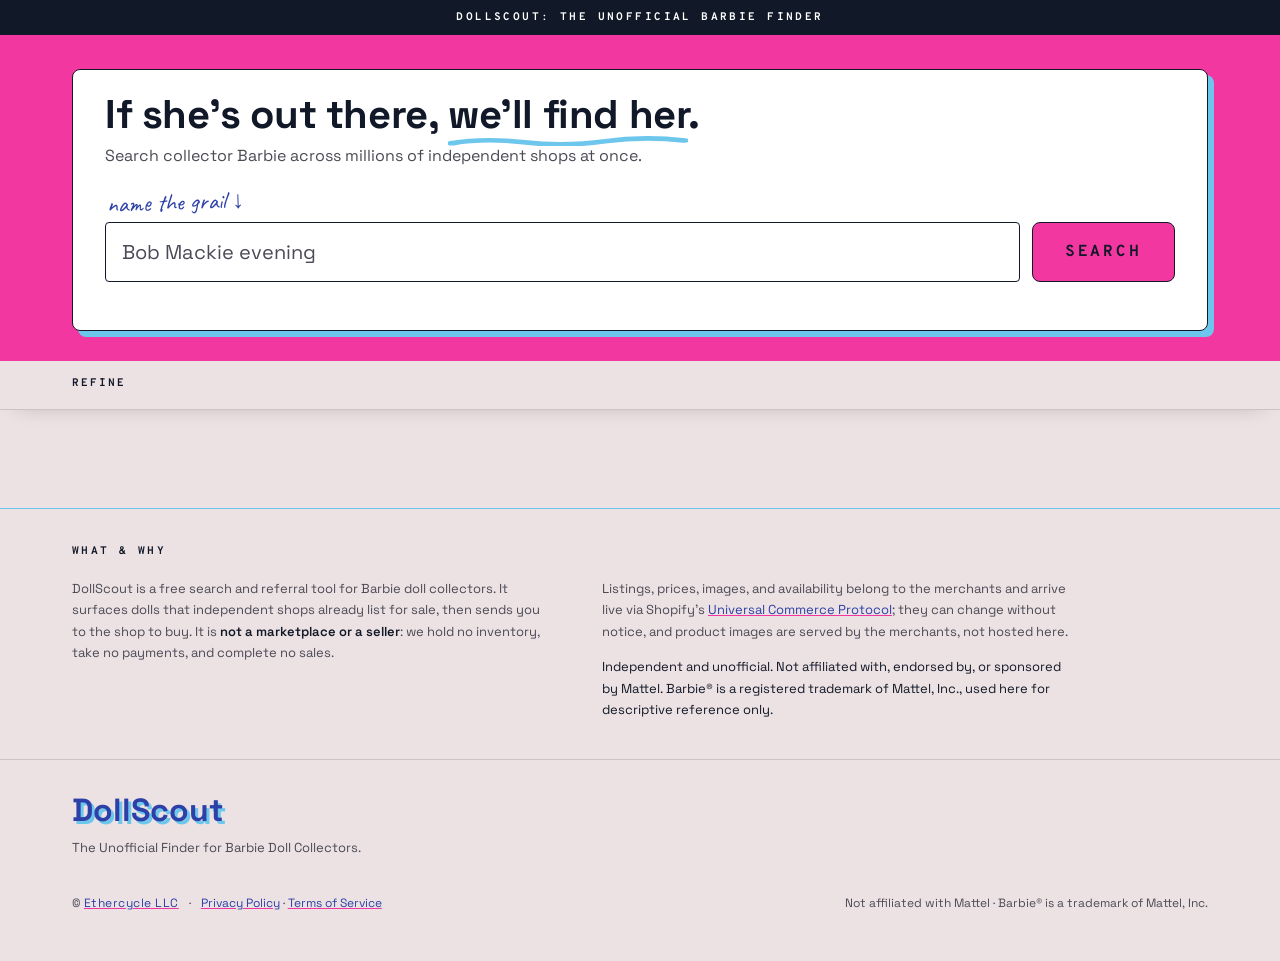
==== commit 1757d413: "riso.css: extract the :root design tokens to one shared stylesheet index.html now links /riso.css in" ====
--- a/index.html
+++ b/index.html
@@ -71,35 +71,15 @@
 }
 </script>
 <!-- ═══ /BRAND BLOCK 1/6 ═══ -->
-<!-- Theme levers (not fenced): the Google Fonts <link> below and the :root palette in <style>. -->
+<!-- Theme levers (not fenced): the Google Fonts <link> below and the token palette in /riso.css. -->
 <link rel="preconnect" href="https://fonts.googleapis.com">
 <link rel="preconnect" href="https://fonts.gstatic.com" crossorigin>
 <link rel="preconnect" href="https://cdn.shopify.com" crossorigin>
 <link rel="dns-prefetch" href="https://cdn.shopify.com">
 <link href="https://fonts.googleapis.com/css2?family=Space+Grotesk:wght@300;400;500;700&family=Overpass+Mono:wght@400;500;700&family=Caveat:wght@700&display=swap" rel="stylesheet">
+<link rel="stylesheet" href="/riso.css">
 <style>
-  :root {
-    /* Riso rebrand tokens, mapped onto the legacy variable slots so existing rules
-       retheme in place. Spec name → legacy var: paper→--porcelain, surface-raised→--paper,
-       primary→--pink, secondary→--pink-deep/--bronze, secondary-tint→--gold/--tint. */
-    --porcelain: #EDE2E3;   /* paper: universal page background */
-    --paper:     #ffffff;   /* surface-raised: cards, inputs, modals only */
-    --ink:       #111827;   /* body text, icons, focus rings (14:1 on paper) */
-    --ink-soft:  #4B4A55;   /* muted text (6.9:1 on paper, AA) */
-    --pink:      #F237A1;   /* primary: interaction FILLS only — never text, never small icons */
-    --pink-deep: #2C40A7;   /* secondary: headings + link text (6.9:1 on paper; legacy slot was pink text) */
-    --mauve:     var(--ink-soft);
-    --bronze:    #2C40A7;   /* secondary (legacy slot: eyebrows, stars, mlt links) */
-    --gold:      #6DC6EC;   /* secondary-tint: DECORATIVE only (1.5:1) — shadows, hairlines */
-    --tint:      #6DC6EC;
-    --line:      rgba(17,24,39,.15);
-    --paper-veil: rgba(237,226,227,.55);  /* paper at 55%: hero photo overlay wash */
-    --success: #16A34A; --warning: #D97706; --danger: #DC2626;  /* status fills; ink text on top */
-    --serif: "Space Grotesk", system-ui, sans-serif;
-    --sans: "Space Grotesk", system-ui, sans-serif;
-    --script: "Space Grotesk", system-ui, sans-serif;
-    --mono: "Overpass Mono", ui-monospace, "SF Mono", monospace;
-  }
+  /* Design tokens live in /riso.css (single hex source, shared with /doll/ pages). */
   * { box-sizing: border-box; }
   .sr-only { position: absolute; width: 1px; height: 1px; padding: 0; margin: -1px;
     overflow: hidden; clip: rect(0,0,0,0); white-space: nowrap; border: 0; }
--- a/riso.css
+++ b/riso.css
@@ -0,0 +1,25 @@
+/* DollScout riso design tokens — the single source of truth for every hex value.
+   Consumed by index.html and the /doll/ reference pages (served at /riso.css).
+   Change colors HERE; component rules in each page reference var(--*) only.
+   Spec name → legacy var: paper→--porcelain, surface-raised→--paper,
+   primary→--pink, secondary→--pink-deep/--bronze, secondary-tint→--gold/--tint.
+   (See DESIGN.md for the contrast math behind each role.) */
+:root {
+  --porcelain: #EDE2E3;   /* paper: universal page background */
+  --paper:     #ffffff;   /* surface-raised: cards, inputs, modals only */
+  --ink:       #111827;   /* body text, icons, focus rings (14:1 on paper) */
+  --ink-soft:  #4B4A55;   /* muted text (6.9:1 on paper, AA) */
+  --pink:      #F237A1;   /* primary: interaction FILLS only — never text, never small icons */
+  --pink-deep: #2C40A7;   /* secondary: headings + link text (6.9:1 on paper; legacy slot was pink text) */
+  --mauve:     var(--ink-soft);
+  --bronze:    #2C40A7;   /* secondary (legacy slot: eyebrows, stars, mlt links) */
+  --gold:      #6DC6EC;   /* secondary-tint: DECORATIVE only (1.5:1) — shadows, hairlines */
+  --tint:      #6DC6EC;
+  --line:      rgba(17,24,39,.15);
+  --paper-veil: rgba(237,226,227,.55);  /* paper at 55%: hero photo overlay wash */
+  --success: #16A34A; --warning: #D97706; --danger: #DC2626;  /* status fills; ink text on top */
+  --serif: "Space Grotesk", system-ui, sans-serif;
+  --sans: "Space Grotesk", system-ui, sans-serif;
+  --script: "Space Grotesk", system-ui, sans-serif;
+  --mono: "Overpass Mono", ui-monospace, "SF Mono", monospace;
+}
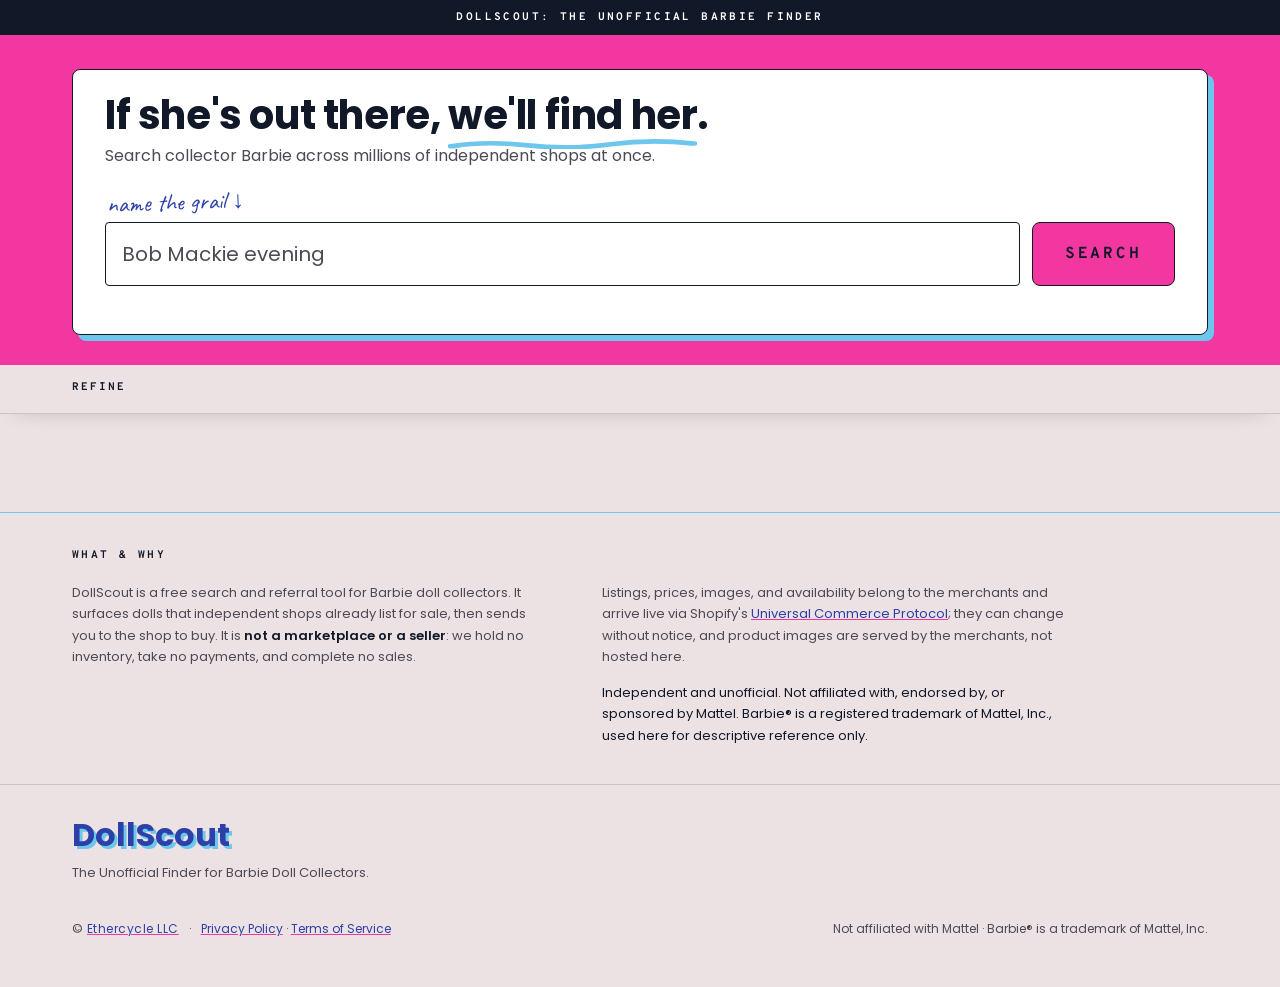
==== commit 773110b0: "type: Poppins replaces Space Grotesk as the sans family Kurt-approved from the landing concept (2026" ====
--- a/index.html
+++ b/index.html
@@ -76,7 +76,7 @@
 <link rel="preconnect" href="https://fonts.gstatic.com" crossorigin>
 <link rel="preconnect" href="https://cdn.shopify.com" crossorigin>
 <link rel="dns-prefetch" href="https://cdn.shopify.com">
-<link href="https://fonts.googleapis.com/css2?family=Space+Grotesk:wght@300;400;500;700&family=Overpass+Mono:wght@400;500;700&family=Caveat:wght@700&display=swap" rel="stylesheet">
+<link href="https://fonts.googleapis.com/css2?family=Poppins:wght@300;400;500;700&family=Overpass+Mono:wght@400;500;700&family=Caveat:wght@700&display=swap" rel="stylesheet">
 <link rel="stylesheet" href="/riso.css">
 <style>
   /* Design tokens live in /riso.css (single hex source, shared with /doll/ pages). */
--- a/riso.css
+++ b/riso.css
@@ -18,8 +18,8 @@
   --line:      rgba(17,24,39,.15);
   --paper-veil: rgba(237,226,227,.55);  /* paper at 55%: hero photo overlay wash */
   --success: #16A34A; --warning: #D97706; --danger: #DC2626;  /* status fills; ink text on top */
-  --serif: "Space Grotesk", system-ui, sans-serif;
-  --sans: "Space Grotesk", system-ui, sans-serif;
-  --script: "Space Grotesk", system-ui, sans-serif;
+  --serif: "Poppins", system-ui, sans-serif;
+  --sans: "Poppins", system-ui, sans-serif;
+  --script: "Poppins", system-ui, sans-serif;
   --mono: "Overpass Mono", ui-monospace, "SF Mono", monospace;
 }
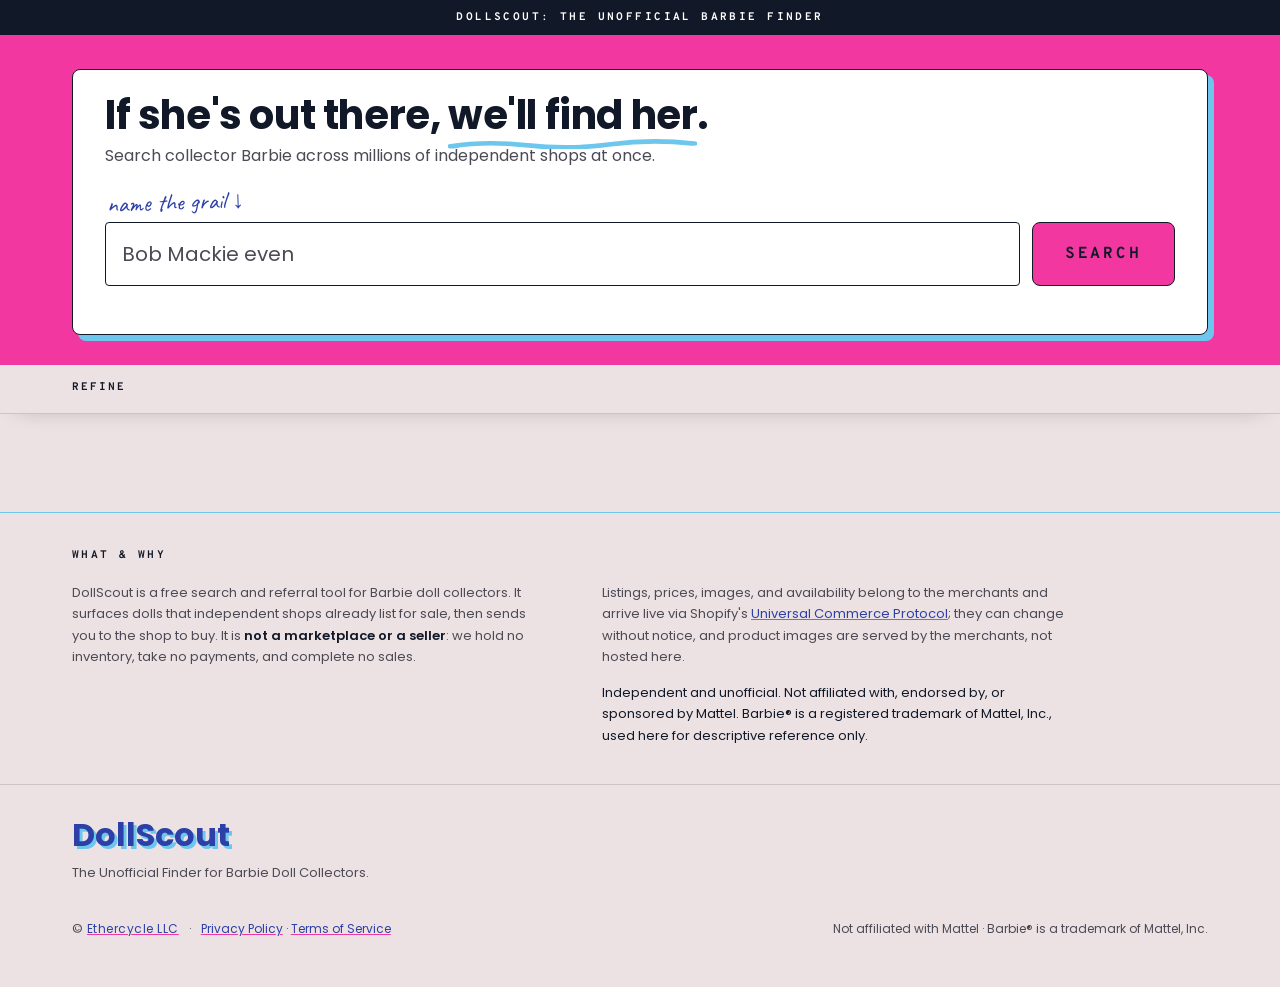
==== commit fac9c324: "feat: "Did you mean" — resolve loose queries to one doll, focus the listings A loose query like "Mal" ====
--- a/index.html
+++ b/index.html
@@ -77,7 +77,7 @@
 <link rel="preconnect" href="https://cdn.shopify.com" crossorigin>
 <link rel="dns-prefetch" href="https://cdn.shopify.com">
 <link href="https://fonts.googleapis.com/css2?family=Poppins:wght@300;400;500;700&family=Overpass+Mono:wght@400;500;700&family=Caveat:wght@700&display=swap" rel="stylesheet">
-<link rel="stylesheet" href="/riso.css">
+<link rel="stylesheet" href="/riso.css?v=2">
 <style>
   /* Design tokens live in /riso.css (single hex source, shared with /doll/ pages). */
   * { box-sizing: border-box; }
@@ -359,6 +359,18 @@
   .modal-line { margin: 2px 0 10px; font-family: var(--mono); font-size: 10.5px; }
   .modal-line .line-head { color: var(--bronze); font-weight: 600; letter-spacing: .06em; margin-right: 4px; }
   .modal-line .rescue-btn { margin: 0 2px 4px 0; }
+  /* "Did you mean" / focused-search banner above the results count */
+  .dym { display: flex; flex-wrap: wrap; align-items: center; gap: 8px 10px; margin: 0 0 10px;
+    padding: 8px 12px; background: var(--paper); border: 1px solid var(--ink); border-radius: 8px;
+    font-family: var(--serif); font-size: 14px; }
+  .dym.focused { background: var(--pink); }
+  .dym b { font-weight: 700; }
+  .dym-go, .dym-clear { background: var(--pink-deep); color: #fff; border: 1px solid var(--pink-deep);
+    border-radius: 6px; padding: 4px 12px; font-family: var(--mono); font-size: 11px; font-weight: 600;
+    letter-spacing: .05em; cursor: pointer; }
+  .dym-clear { background: var(--paper); color: var(--ink); border-color: var(--ink); }
+  .dym-go:hover { background: var(--ink); border-color: var(--ink); }
+  .dym-clear:hover { background: var(--ink); color: #fff; border-color: var(--ink); }
   .card .name { font-family: var(--serif); font-size: 16px; line-height: 1.2; }
   .card .name-link { color: inherit; text-decoration: none; }
   .card .name-link:hover { color: var(--pink-deep); text-decoration: underline; text-underline-offset: 2px; }
@@ -787,6 +799,7 @@
 const DEFAULT_CONDITIONS = ['secondhand'];
 const selectedConditions = new Set(DEFAULT_CONDITIONS);
 let availOnly = true, nextCursor = null, likeSeed = null, loading = false;   // likeSeed = {id, title}
+let focusId = null, lastDidYouMean = null;   // "Did you mean" intent: focus a resolved catalog doll
 let infinite = true;               // auto-load next page on scroll; off → manual "Show more" (reaches footer)
 let sortMode = 'relevance';        // 'relevance' (UCP order) | 'price-asc' | 'price-desc'
 let allCards = [];                 // every card loaded for the current search (drives client-side sort)
@@ -1211,6 +1224,7 @@
   if (pmax) p.set('price_max', pmax);
   selectedConditions.forEach(c => p.append('condition', c));
   p.set('available', availOnly ? '1' : '0');
+  if (focusId && !likeSeed) p.set('focus', focusId);   // narrow to one resolved doll
   if (cursor) p.set('cursor', cursor);
   return p;
 }
@@ -1563,9 +1577,10 @@
     const shown = visibleCards().length;
     const total = data.total_count != null ? data.total_count : shown;
     lastTotal = total; updateSheetApply();          // label the mobile sheet's Apply button
-    count.innerHTML = (cards.length || append)
+    lastDidYouMean = (!append && data.did_you_mean) ? data.did_you_mean : lastDidYouMean;
+    count.innerHTML = (append ? '' : dymHTML(data)) + ((cards.length || append)
       ? `<b>${shown}</b> of ${total} ${NOUNS} ${LABEL_LOCATED}`
-      : MSG_NO_MATCH + rescueHTML();
+      : MSG_NO_MATCH + rescueHTML());
     showLoadMore();
   } finally {
     loading = false;
@@ -1578,6 +1593,29 @@
   const el = document.querySelector('.controls');
   if (el) el.scrollIntoView({ behavior: 'smooth', block: 'start' });
 }
+// "Did you mean" — resolve a loose query to one catalog doll, then narrow the listings
+// to genuine matches of that doll (drops gift sets, merch, and other-year reissues).
+function dymHTML(data) {
+  if (data.focused) {
+    const f = data.focused, yr = f.year ? ` (${esc(String(f.year))})` : '';
+    return `<div class="dym focused"><span>Showing only <b>${esc(f.label)}</b>${yr}</span>` +
+      `<button type="button" class="dym-clear" onclick="clearFocus()">show all matches</button></div>`;
+  }
+  if (data.did_you_mean) {
+    const d = data.did_you_mean, yr = d.year ? ` (${esc(String(d.year))})` : '';
+    return `<div class="dym"><span>Did you mean <b>${esc(d.label)}</b>${yr}?</span>` +
+      `<button type="button" class="dym-go" onclick="focusResolved()">Show exact matches</button></div>`;
+  }
+  return '';
+}
+function focusResolved() { if (lastDidYouMean) focusDoll(lastDidYouMean.id, lastDidYouMean.name); }
+function focusDoll(id, name) {
+  focusId = id;
+  const box = document.getElementById('q');
+  if (box) { box.value = name; stopPlaceholder(); document.getElementById('clearx').style.display = 'block'; }
+  closeSuggest(); exitLike(); exitWish(); syncURL(); fetchPage(null, false); scrollToResults();
+}
+function clearFocus() { focusId = null; syncURL(); fetchPage(null, false); }
 // ----- Shareable URL state: reflect query + chips + price + stock in the address bar -----
 function syncURL() {
   const p = new URLSearchParams();
@@ -1590,6 +1628,7 @@
   if (pmax) p.set('price_max', pmax);
   if (!availOnly) p.set('available', '0');
   if (sortMode !== 'relevance') p.set('sort', sortMode);
+  if (focusId) p.set('focus', focusId);
   const qs = p.toString();
   history.replaceState(null, '', qs ? '?' + qs : location.pathname);
 }
@@ -1620,10 +1659,12 @@
     const sel = document.getElementById('sort');
     if (sel) sel.value = sort;
   }
+  const foc = p.get('focus');
+  if (foc) focusId = foc;              // shared focused-search URL
   updateBadges();
 }
 function refresh() { exitWish(); syncURL(); fetchPage(null, false); }          // filter change — stay put
-function runSearch() { closeSuggest(); exitLike(); exitWish(); syncURL(); fetchPage(null, false); scrollToResults(); }  // header search — jump down
+function runSearch() { focusId = null; closeSuggest(); exitLike(); exitWish(); syncURL(); fetchPage(null, false); scrollToResults(); }  // header search — new intent clears focus
 function loadMore() { if (nextCursor && !loading) fetchPage(nextCursor, true); }
 
 // Show the manual "Show more" button when auto-load is off (or no observer support)
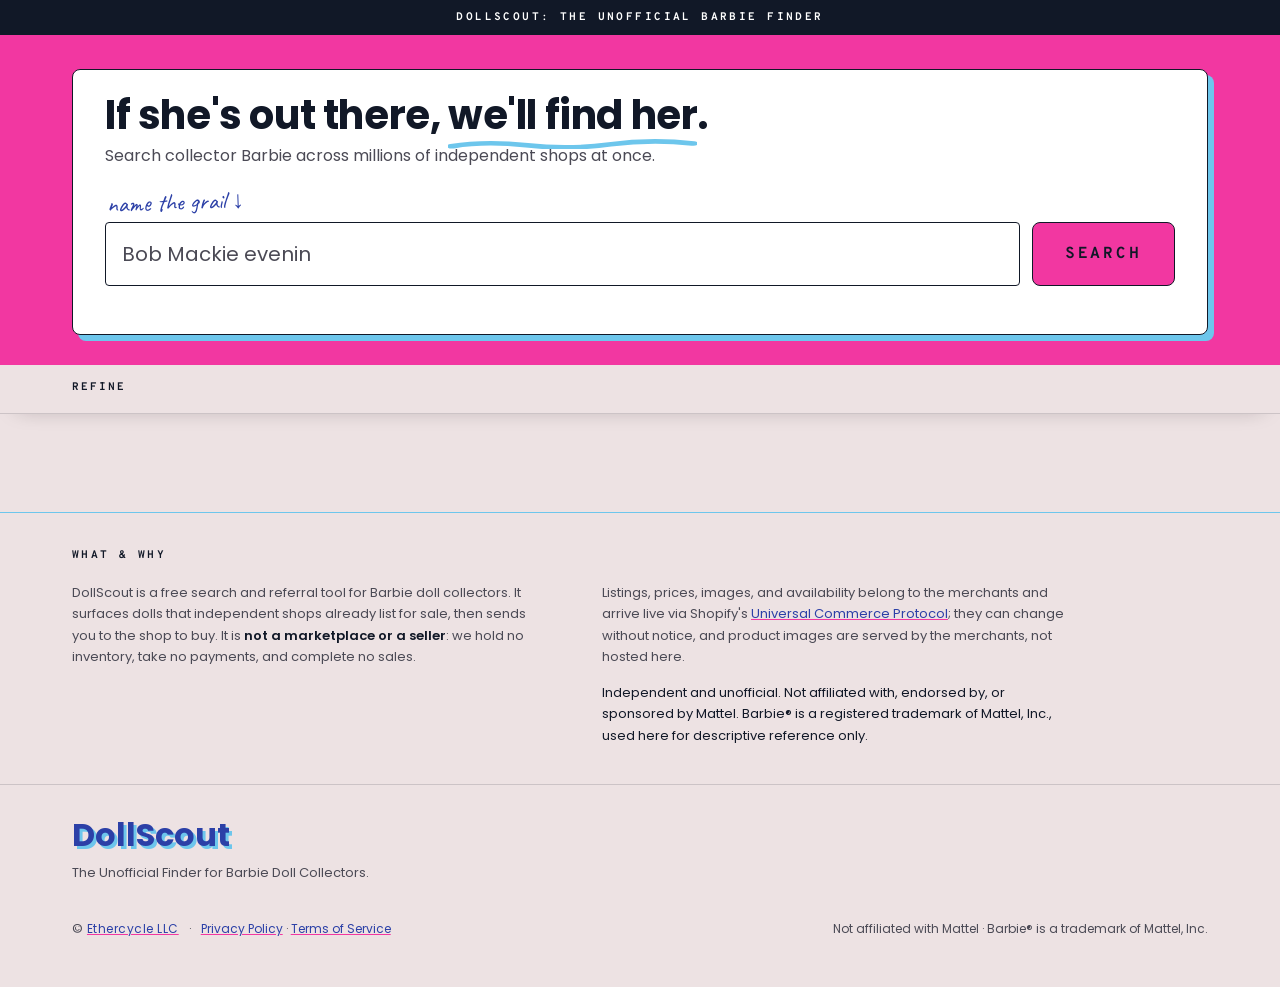
==== commit b4b8b8a4: "feat(search): auto-narrow confident query resolutions with fuzzy title filter A confidently-resolved" ====
--- a/index.html
+++ b/index.html
@@ -800,6 +800,7 @@
 const selectedConditions = new Set(DEFAULT_CONDITIONS);
 let availOnly = true, nextCursor = null, likeSeed = null, loading = false;   // likeSeed = {id, title}
 let focusId = null, lastDidYouMean = null;   // "Did you mean" intent: focus a resolved catalog doll
+let showAllResults = false;                  // escape from the default auto-narrow (server all=1)
 let infinite = true;               // auto-load next page on scroll; off → manual "Show more" (reaches footer)
 let sortMode = 'relevance';        // 'relevance' (UCP order) | 'price-asc' | 'price-desc'
 let allCards = [];                 // every card loaded for the current search (drives client-side sort)
@@ -1224,7 +1225,8 @@
   if (pmax) p.set('price_max', pmax);
   selectedConditions.forEach(c => p.append('condition', c));
   p.set('available', availOnly ? '1' : '0');
-  if (focusId && !likeSeed) p.set('focus', focusId);   // narrow to one resolved doll
+  if (focusId && !likeSeed) p.set('focus', focusId);        // explicit narrow to one resolved doll
+  else if (showAllResults && !likeSeed) p.set('all', '1');  // escape the default auto-narrow
   if (cursor) p.set('cursor', cursor);
   return p;
 }
@@ -1598,16 +1600,27 @@
 function dymHTML(data) {
   if (data.focused) {
     const f = data.focused, yr = f.year ? ` (${esc(String(f.year))})` : '';
+    if (f.auto) {           // narrowed by default; offer the full grab-bag as the escape
+      const n = (f.raw_total != null) ? ' ' + f.raw_total : '';
+      return `<div class="dym focused"><span>Showing exact matches for <b>${esc(f.label)}</b>${yr}</span>` +
+        `<button type="button" class="dym-clear" onclick="showAll()">show all${n} results</button></div>`;
+    }
     return `<div class="dym focused"><span>Showing only <b>${esc(f.label)}</b>${yr}</span>` +
       `<button type="button" class="dym-clear" onclick="clearFocus()">show all matches</button></div>`;
   }
   if (data.did_you_mean) {
     const d = data.did_you_mean, yr = d.year ? ` (${esc(String(d.year))})` : '';
+    if (data.show_all_active) {   // escaped the auto-narrow; offer to re-narrow
+      return `<div class="dym"><span>Showing all results for <b>${esc(d.label)}</b>${yr}</span>` +
+        `<button type="button" class="dym-go" onclick="showExact()">Show exact matches</button></div>`;
+    }
     return `<div class="dym"><span>Did you mean <b>${esc(d.label)}</b>${yr}?</span>` +
       `<button type="button" class="dym-go" onclick="focusResolved()">Show exact matches</button></div>`;
   }
   return '';
 }
+function showAll() { showAllResults = true; focusId = null; syncURL(); fetchPage(null, false); }
+function showExact() { showAllResults = false; focusId = null; syncURL(); fetchPage(null, false); }
 function focusResolved() { if (lastDidYouMean) focusDoll(lastDidYouMean.id, lastDidYouMean.name); }
 function focusDoll(id, name) {
   focusId = id;
@@ -1629,6 +1642,7 @@
   if (!availOnly) p.set('available', '0');
   if (sortMode !== 'relevance') p.set('sort', sortMode);
   if (focusId) p.set('focus', focusId);
+  else if (showAllResults) p.set('all', '1');
   const qs = p.toString();
   history.replaceState(null, '', qs ? '?' + qs : location.pathname);
 }
@@ -1661,10 +1675,11 @@
   }
   const foc = p.get('focus');
   if (foc) focusId = foc;              // shared focused-search URL
+  else if (p.get('all') === '1') showAllResults = true;   // shared show-all URL
   updateBadges();
 }
 function refresh() { exitWish(); syncURL(); fetchPage(null, false); }          // filter change — stay put
-function runSearch() { focusId = null; closeSuggest(); exitLike(); exitWish(); syncURL(); fetchPage(null, false); scrollToResults(); }  // header search — new intent clears focus
+function runSearch() { focusId = null; showAllResults = false; closeSuggest(); exitLike(); exitWish(); syncURL(); fetchPage(null, false); scrollToResults(); }  // header search — new intent clears focus/escape
 function loadMore() { if (nextCursor && !loading) fetchPage(nextCursor, true); }
 
 // Show the manual "Show more" button when auto-load is off (or no observer support)
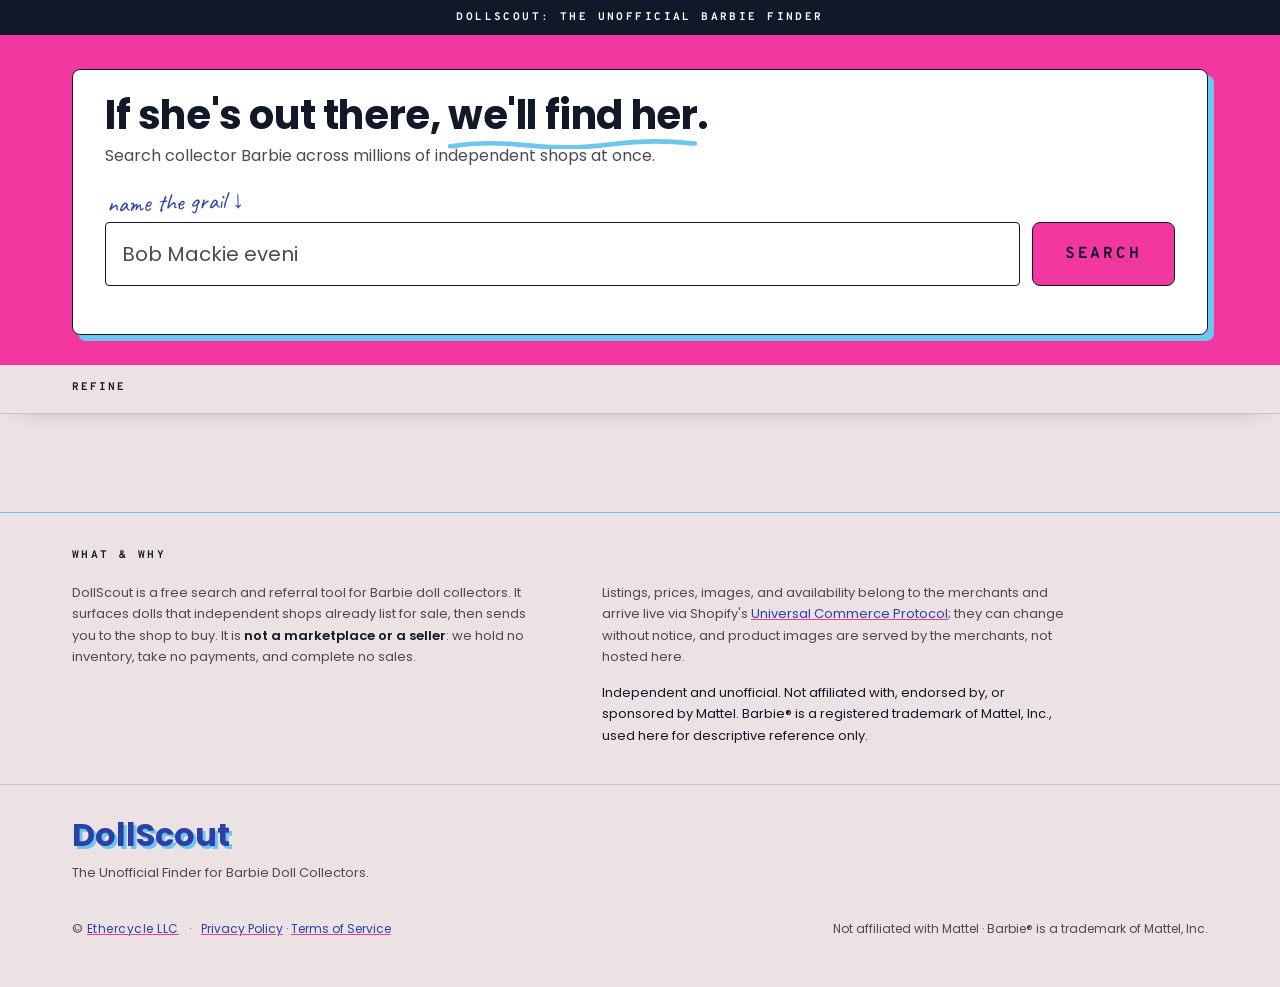
==== commit 4b99d33e: "feat(search): scored fallback ladder for focused view (exact -> close -> all) The auto-narrow filter" ====
--- a/index.html
+++ b/index.html
@@ -1600,8 +1600,13 @@
 function dymHTML(data) {
   if (data.focused) {
     const f = data.focused, yr = f.year ? ` (${esc(String(f.year))})` : '';
+    const n = (f.raw_total != null) ? ' ' + f.raw_total : '';
+    if (f.mode === 'close') {   // too few exact in stock; showing the near-misses
+      const lead = f.exact_n ? 'Few exact matches for' : 'No exact matches for';
+      return `<div class="dym focused"><span>${lead} <b>${esc(f.label)}</b>${yr} — showing close matches</span>` +
+        `<button type="button" class="dym-clear" onclick="showAll()">show all${n} results</button></div>`;
+    }
     if (f.auto) {           // narrowed by default; offer the full grab-bag as the escape
-      const n = (f.raw_total != null) ? ' ' + f.raw_total : '';
       return `<div class="dym focused"><span>Showing exact matches for <b>${esc(f.label)}</b>${yr}</span>` +
         `<button type="button" class="dym-clear" onclick="showAll()">show all${n} results</button></div>`;
     }
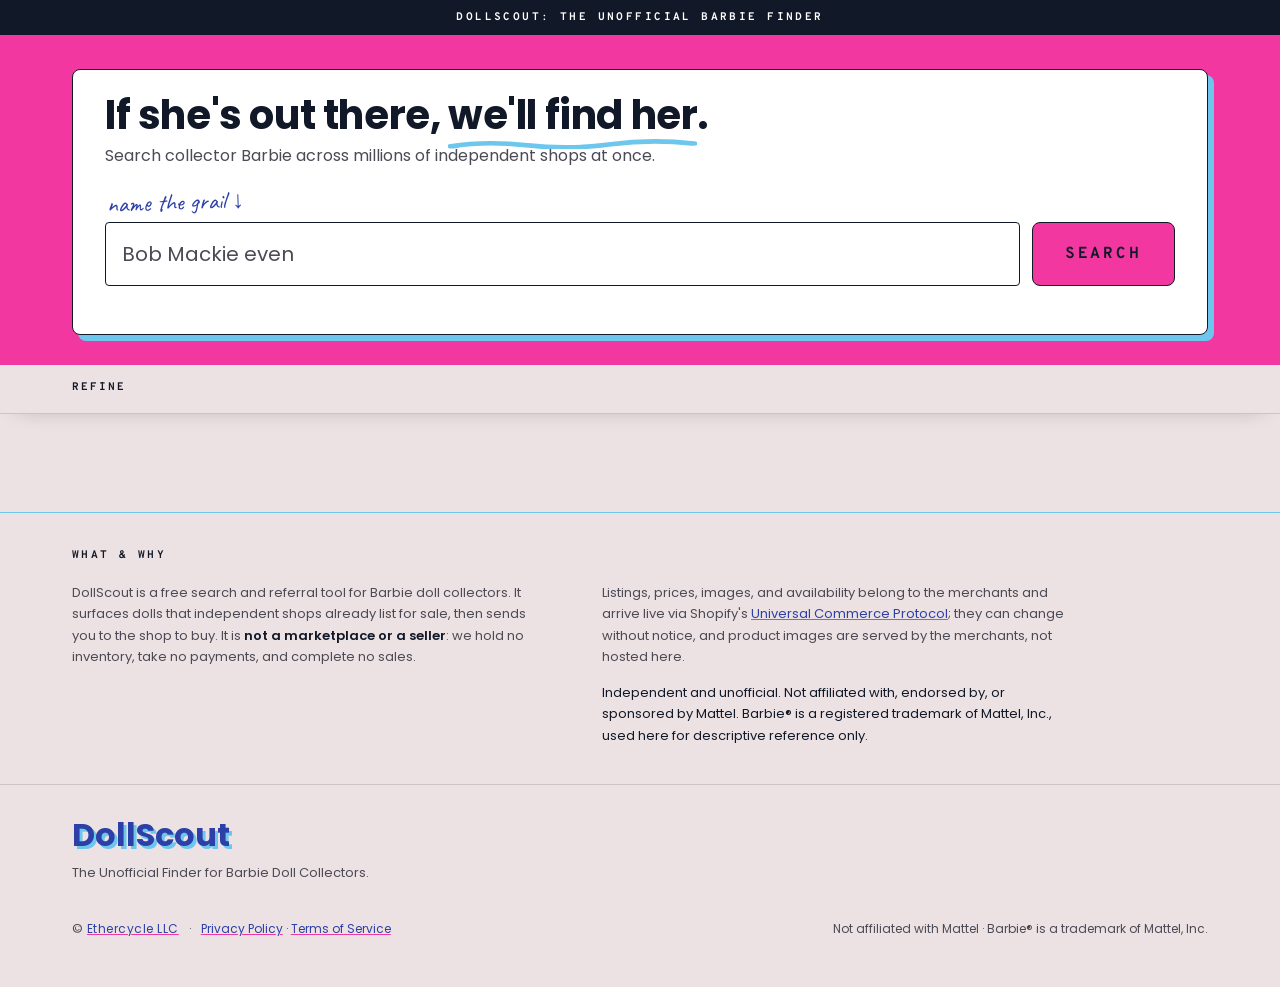
==== commit ecf991ef: "chore: rebrand magpie -> awesome-ucp-demo Rename the open-source template from 'Magpie' to 'awesome-" ====
--- a/index.html
+++ b/index.html
@@ -823,7 +823,7 @@
 const LABEL_SURPRISE = '🎲 Surprise me';  // dice chip in the hero try-bar
 // Console easter egg for whoever opens devtools on a referral site.
 console.log('%cDollScout', 'font-family:"Dancing Script",cursive;font-size:28px;color:#e0218a;',
-  "If she's out there, we'll find her. Built as a UCP experiment. Source: https://github.com/kgelster/magpie");
+  "If she's out there, we'll find her. Built as a UCP experiment. Source: https://github.com/kgelster/awesome-ucp-demo");
 // --- Wishlist: localStorage-backed, no account/backend. wishMode swaps the grid
 // to show saved cards (like "More like this"), rendered from snapshots. ---
 const WISHLIST_KEY = 'dollscout:wishlist:v1';
